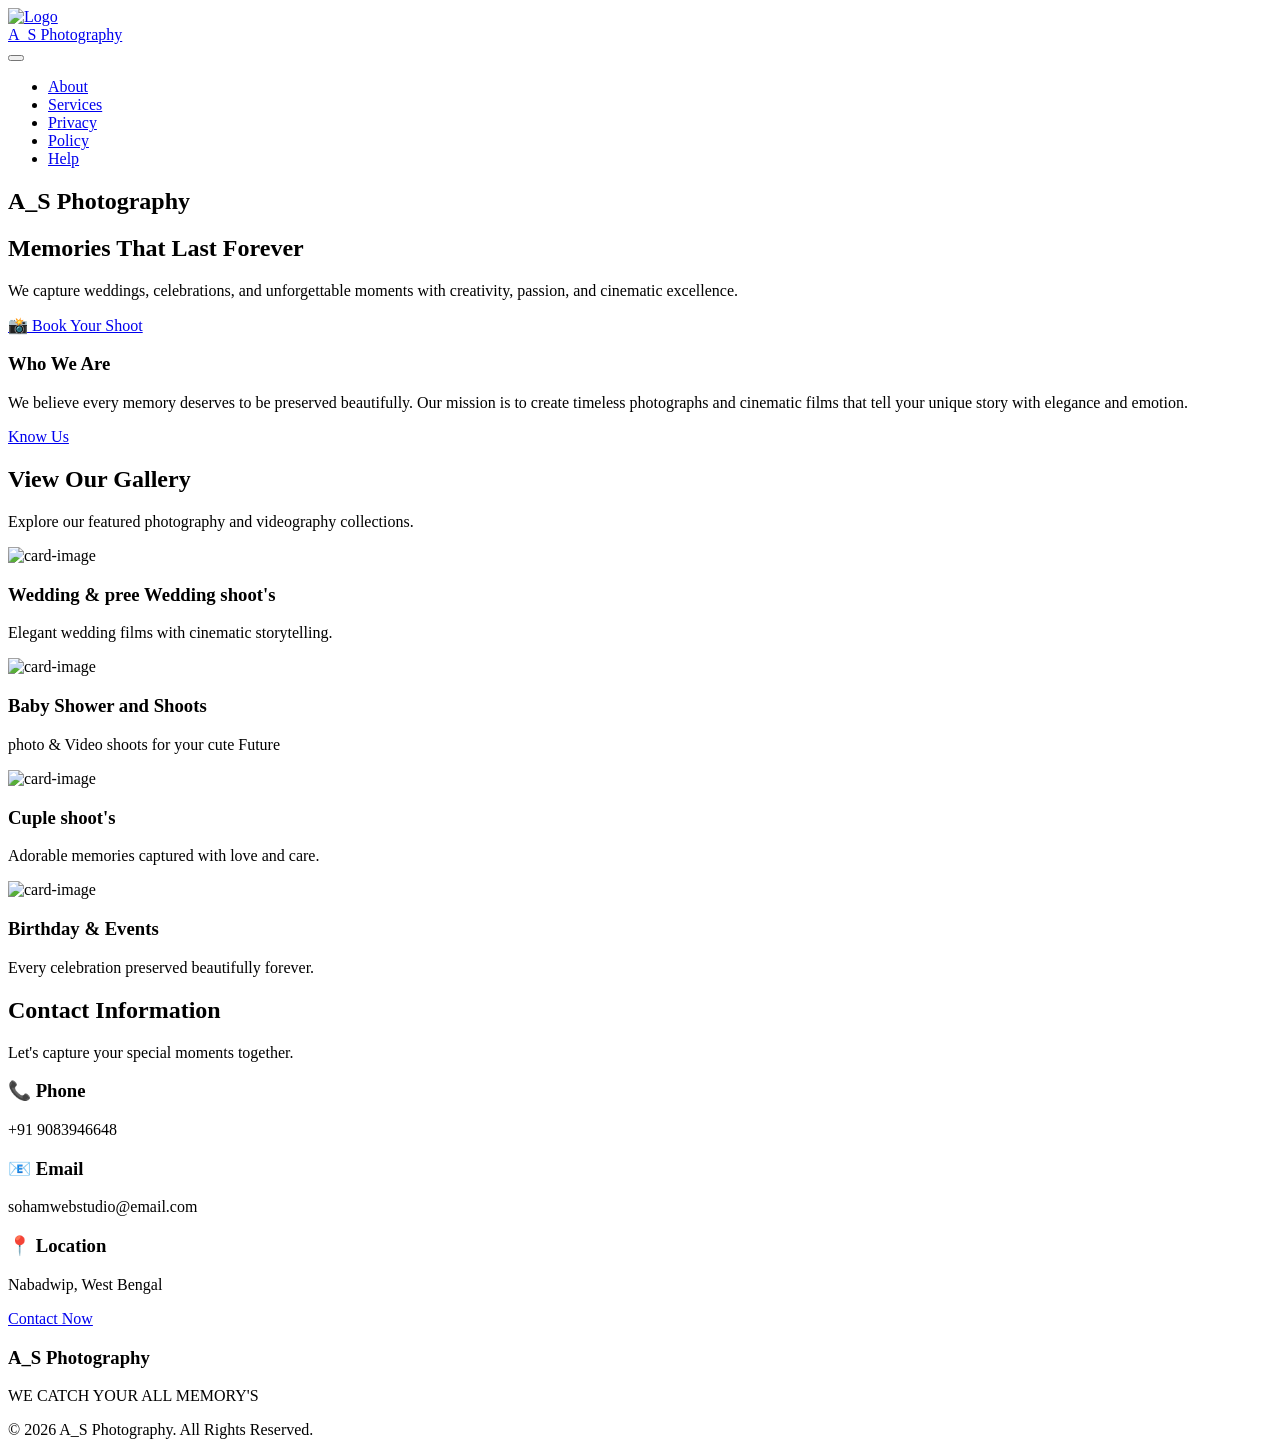
==== index.html @ 9ac611b1 "Add files via upload" ====
<!DOCTYPE html>
<html lang="en">

<head>

<meta charset="UTF-8">
<meta name="viewport" content="width=device-width, initial-scale=1.0">

<title>A_S Photography</title>

<meta name="description" content="Professional Wedding & Event Photography and videography">

<link rel="preconnect" href="https://fonts.googleapis.com">
<link rel="preconnect" href="https://fonts.gstatic.com" crossorigin>

<link href="https://fonts.googleapis.com/css2?family=Cinzel:wght@400;500;600;700&family=Poppins:wght@300;400;500;600;700&display=swap" rel="stylesheet">

<link rel="stylesheet" href="assets/css/variables.css">
<link rel="stylesheet" href="assets/css/style.css">

</head>

<body>

<header>

<nav class="navbar">

<a href="#" class="logo">

<img src="assets/images/logo.png" alt="Logo">

<div class="logo-text">

<span class="line1">A_S Photography</span>

</div>

</a>

<button class="menu-toggle">
    <span></span>
    <span></span>
    <span></span>
</button>

</nav>

<ul class="nav-links">

    <li><a href="assets/pages/about.html">About</a></li>
    <li><a href="assets/pages/services.html">Services</a></li>
    <li><a href="assets/pages/privacy.html">Privacy</a></li>
    <li><a href="assets/pages/policy.html">Policy</a></li>
    <li><a href="assets/pages/help.html">Help</a></li>

</ul>

</header>

<main>

<section class="hero">

    <div class="hero-content">

        <h1>A_S Photography</h1>

        <h2>Memories That Last Forever</h2>

        <p>
            We capture weddings, celebrations, and unforgettable moments
            with creativity, passion, and cinematic excellence.
        </p>

<a href="https://wa.me/919083946648?text=Hello%20A_S%20Photography!%20I%20want%20to%20book%20a%20shoot.%20Please%20share%20your%20packages%20and%20availability." target="_blank" class="btn">
    📸 Book Your Shoot
</a>

        <div class="hero-about">

            <h3>Who We Are</h3>

            <p>
                We believe every memory deserves to be preserved beautifully.
                Our mission is to create timeless photographs and cinematic
                films that tell your unique story with elegance and emotion.
            </p>

<a href="assets/pages/about.html" class="btn-outline">
    Know Us
</a>

        </div>

    </div>

</section>
<section class="gallery reveal">

    <div class="section-title">

        <h2>View Our Gallery</h2>

        <p>
            Explore our featured photography and videography collections.
        </p>

    </div>

    <div class="gallery-grid">

        <div class="gallery-card">
            <div class="card-image"></div>
            <img src="assets/images/gallery1.jpg" alt="card-image">
            <h3>Wedding & pree Wedding shoot's</h3>
            <p>Elegant wedding films with cinematic storytelling.</p>
        </div>

        <div class="gallery-card">
            <div class="card-image"></div>
                        <img src="assets/images/gallery2.jpg" alt="card-image">
            <h3>Baby Shower and Shoots</h3>
            <p>photo & Video shoots for your cute Future</p>
        </div>

        <div class="gallery-card">
            <div class="card-image"></div>
                        <img src="assets/images/gallery3.jpg" alt="card-image">
            <h3>Cuple shoot's</h3>
            <p>Adorable memories captured with love and care.</p>
        </div>

        <div class="gallery-card">
            <div class="card-image"></div>
                        <img src="assets/images/gallery4.jpg" alt="card-image">
            <h3>Birthday & Events</h3>
            <p>Every celebration preserved beautifully forever.</p>
        </div>
    </div>

</section>
<section class="contact reveal">

    <div class="section-title">
        <h2>Contact Information</h2>
        <p>Let's capture your special moments together.</p>
    </div>

    <div class="contact-card">

        <div class="contact-item">
            <h3>📞 Phone</h3>
            <p>+91 9083946648</p>
        </div>

        <div class="contact-item">
            <h3>📧 Email</h3>
            <p>sohamwebstudio@email.com</p>
        </div>

        <div class="contact-item">
            <h3>📍 Location</h3>
            <p>Nabadwip, West Bengal</p>
        </div>

        <a href="https://wa.me/919083946648?text=Hello%20A_S%20Photography!%20I%20would%20like%20to%20know%20more%20about%20your%20services." class="btn" target="_blank">
    Contact Now
        </a>

    </div>

</section>
<footer>
    <h3>A_S Photography</h3>

    <p>
       WE CATCH YOUR ALL MEMORY'S
    </p>

    <span>
        © 2026 A_S Photography. All Rights Reserved.
    </span>

</footer>
</main>

<script src="assets/js/main.js"></script>

</body>

</html>
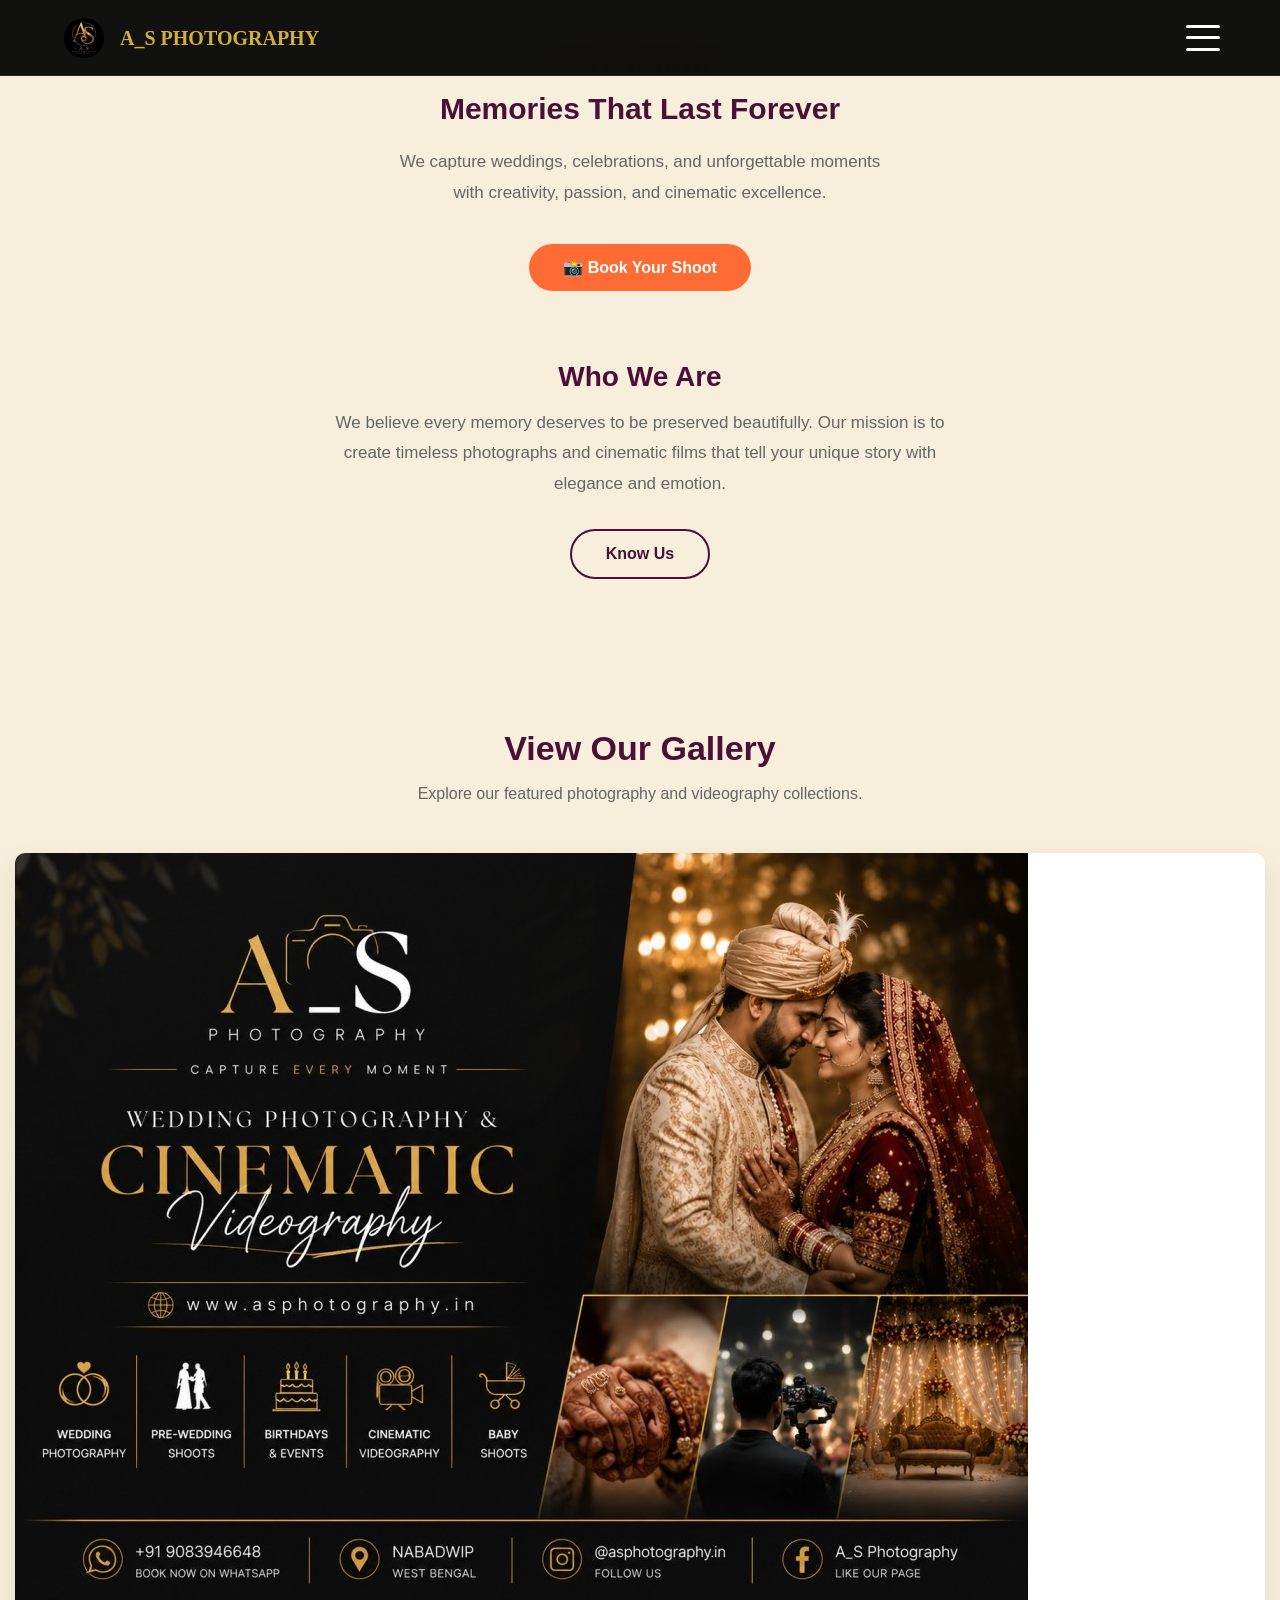
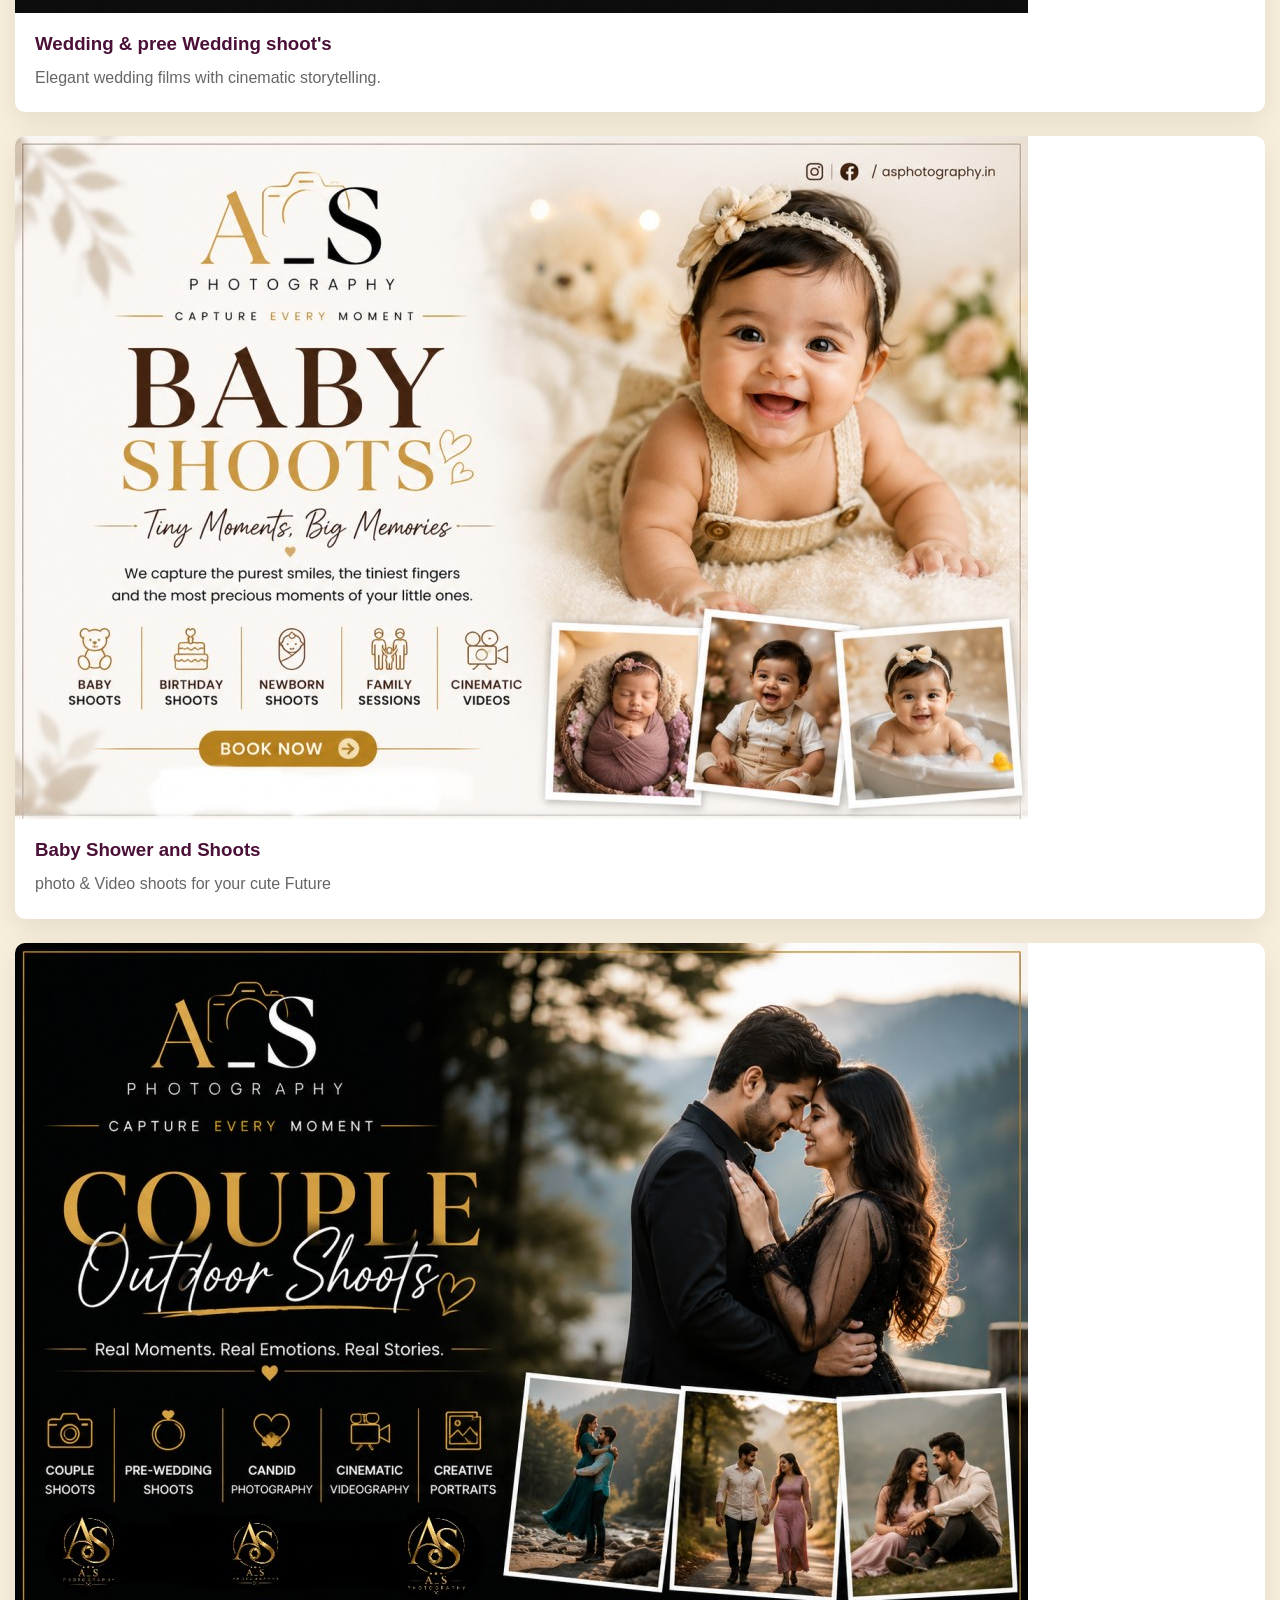
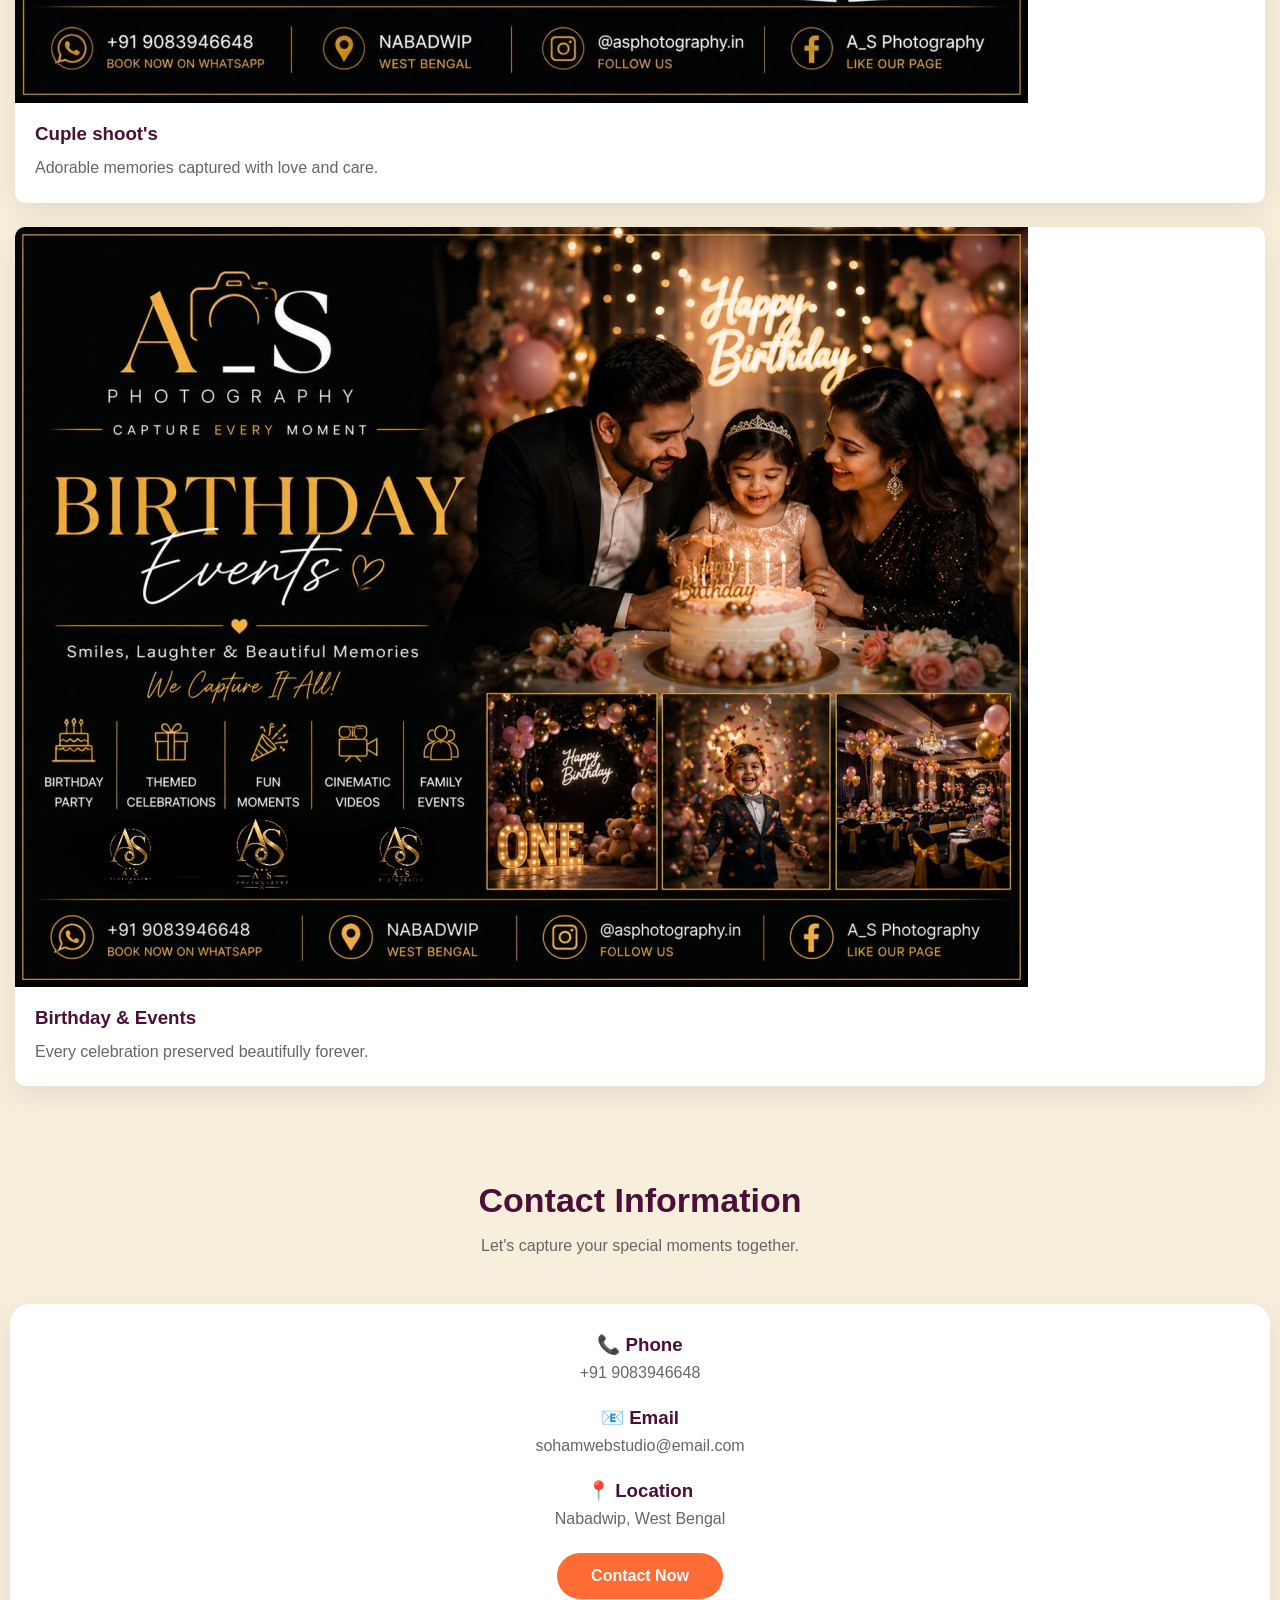
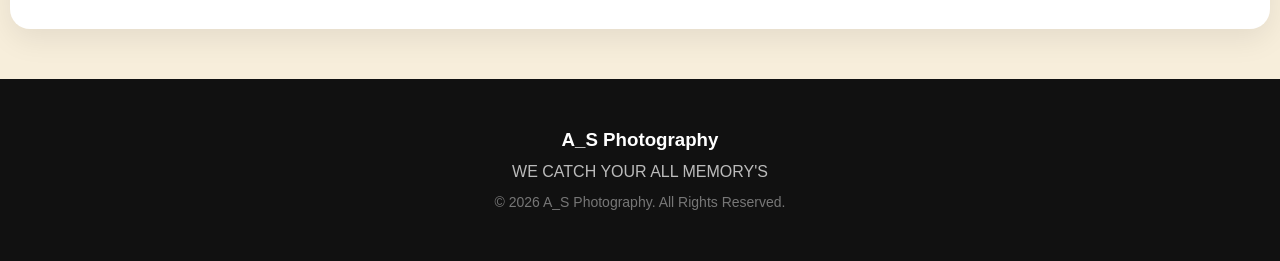
==== commit 956d25ca: "Update index.html" ====
--- a/index.html
+++ b/index.html
@@ -15,8 +15,8 @@
 
 <link href="https://fonts.googleapis.com/css2?family=Cinzel:wght@400;500;600;700&family=Poppins:wght@300;400;500;600;700&display=swap" rel="stylesheet">
 
-<link rel="stylesheet" href="assets/css/variables.css">
-<link rel="stylesheet" href="assets/css/style.css">
+<link rel="stylesheet" href="variables.css">
+<link rel="stylesheet" href="style.css">
 
 </head>
 
@@ -28,7 +28,7 @@
 
 <a href="#" class="logo">
 
-<img src="assets/images/logo.png" alt="Logo">
+<img src="logo.png" alt="Logo">
 
 <div class="logo-text">
 
@@ -48,11 +48,11 @@
 
 <ul class="nav-links">
 
-    <li><a href="assets/pages/about.html">About</a></li>
-    <li><a href="assets/pages/services.html">Services</a></li>
-    <li><a href="assets/pages/privacy.html">Privacy</a></li>
-    <li><a href="assets/pages/policy.html">Policy</a></li>
-    <li><a href="assets/pages/help.html">Help</a></li>
+    <li><a href="about.html">About</a></li>
+    <li><a href="services.html">Services</a></li>
+    <li><a href="privacy.html">Privacy</a></li>
+    <li><a href="policy.html">Policy</a></li>
+    <li><a href="help.html">Help</a></li>
 
 </ul>
 
@@ -87,7 +87,7 @@
                 films that tell your unique story with elegance and emotion.
             </p>
 
-<a href="assets/pages/about.html" class="btn-outline">
+<a href="about.html" class="btn-outline">
     Know Us
 </a>
 
@@ -112,28 +112,28 @@
 
         <div class="gallery-card">
             <div class="card-image"></div>
-            <img src="assets/images/gallery1.jpg" alt="card-image">
+            <img src="gallery1.jpg" alt="card-image">
             <h3>Wedding & pree Wedding shoot's</h3>
             <p>Elegant wedding films with cinematic storytelling.</p>
         </div>
 
         <div class="gallery-card">
             <div class="card-image"></div>
-                        <img src="assets/images/gallery2.jpg" alt="card-image">
+                        <img src="gallery2.jpg" alt="card-image">
             <h3>Baby Shower and Shoots</h3>
             <p>photo & Video shoots for your cute Future</p>
         </div>
 
         <div class="gallery-card">
             <div class="card-image"></div>
-                        <img src="assets/images/gallery3.jpg" alt="card-image">
+                        <img src="gallery3.jpg" alt="card-image">
             <h3>Cuple shoot's</h3>
             <p>Adorable memories captured with love and care.</p>
         </div>
 
         <div class="gallery-card">
             <div class="card-image"></div>
-                        <img src="assets/images/gallery4.jpg" alt="card-image">
+                        <img src="gallery4.jpg" alt="card-image">
             <h3>Birthday & Events</h3>
             <p>Every celebration preserved beautifully forever.</p>
         </div>
@@ -185,8 +185,8 @@
 </footer>
 </main>
 
-<script src="assets/js/main.js"></script>
+<script src="main.js"></script>
 
 </body>
 
-</html>+</html>
--- a/variables.css
+++ b/variables.css
@@ -0,0 +1,28 @@
+:root{
+
+    /* Colors */
+
+    --primary:#D4AF37;
+    --black:#050505;
+    --dark:#111111;
+    --white:#ffffff;
+    --text:#cfcfcf;
+
+    /* Fonts */
+
+    --heading-font:'Cinzel', serif;
+    --body-font:'Poppins', sans-serif;
+
+    /* Shadow */
+
+    --shadow:0 15px 40px rgba(0,0,0,.35);
+
+    /* Radius */
+
+    --radius:16px;
+
+    /* Transition */
+
+    --transition:.35s ease;
+
+--bg: #F7EEDB;}
--- a/style.css
+++ b/style.css
@@ -0,0 +1,508 @@
+/* =========================
+   RESET
+========================= */
+
+*{
+    margin:0;
+    padding:0;
+    box-sizing:border-box;
+}
+
+html{
+    scroll-behavior:smooth;
+}
+
+body{
+    font-family:var(--body-font);
+    background:#F7EEDB;
+    color:var(--white);
+}
+
+img{
+    display:block;
+    max-width:100%;
+}
+
+a{
+    text-decoration:none;
+}
+
+ul{
+    list-style:none;
+}
+
+/* =========================
+   HEADER
+========================= */
+
+header{
+    position:fixed;
+    top:0;
+    left:0;
+    width:100%;
+    background:rgba(5,5,5,.95);
+    backdrop-filter:blur(10px);
+    z-index:1000;
+    border-bottom:1px solid rgba(212,175,55,.15);
+}
+
+/* =========================
+   NAVBAR
+========================= */
+
+.navbar{
+    max-width:1200px;
+    margin:auto;
+    height:75px;
+
+    display:flex;
+    justify-content:space-between;
+    align-items:center;
+
+    padding:0 20px;
+}
+
+.logo{
+    display:flex;
+    align-items:center;
+    gap:12px;
+}
+
+.logo img{
+    width:48px;
+    height:48px;
+    border-radius:50%;
+    object-fit:cover;
+}
+
+.logo-text{
+    display:flex;
+    flex-direction:column;
+    justify-content:center;
+}
+
+.line1{
+    font-family:var(--heading-font);
+    font-size:20px;
+    font-weight:700;
+    color:var(--primary);
+    text-transform:uppercase;
+    line-height:1;
+}
+
+.line2{
+    font-family:var(--body-font);
+    font-size:14px;      /* আগের থেকে বড় */
+    font-weight:700;     /* Bold */
+    color:var(--primary);
+    letter-spacing:5px;
+    text-transform:uppercase;
+
+    text-align:center;   /* BABA VOLANATH-এর মাঝখানে */
+    margin-top:4px;
+}
+
+.menu-toggle{
+    font-size:32px;
+    color:white;
+    background:none;
+    border:none;
+    cursor:pointer;
+}
+/* =========================
+   MOBILE MENU
+========================= */
+
+.nav-links{
+    position:fixed;
+    top:75px;
+    right:-100%;
+    width:240px;              /* আগে 280px ছিল */
+    height:auto;              /* পুরো screen না */
+    max-height:calc(100vh - 90px);
+
+    background:#111;
+    border-radius:0 0 0 18px;
+    border-left:1px solid rgba(212,175,55,.2);
+    border-bottom:1px solid rgba(212,175,55,.2);
+
+    padding:18px 20px;
+
+    display:flex;
+    flex-direction:column;
+    gap:8px;
+
+    transition:.35s ease;
+    overflow-y:auto;
+}
+
+.nav-links.active{
+    right:0;
+}
+
+.nav-links a{
+    display:block;
+    padding:12px 10px;
+    font-size:17px;
+    font-weight:600;
+    border-radius:10px;
+    transition:.3s;
+}
+
+.nav-links a:hover{
+    background:rgba(212,175,55,.12);
+    color:var(--primary);
+    padding-left:18px;
+}
+.menu-toggle{
+    width:34px;
+    height:26px;
+    background:none;
+    border:none;
+
+    display:flex;
+    flex-direction:column;
+    justify-content:space-between;
+
+    cursor:pointer;
+}
+
+.menu-toggle span{
+    width:100%;
+    height:3px;
+    background:#fff;
+    border-radius:10px;
+}
+.nav-links li{
+    width:100%;
+}
+
+.nav-links a{
+    display:flex;
+    align-items:center;
+    width:100%;
+    padding:14px 16px;
+    border-radius:12px;
+    transition:all .3s ease;
+}
+
+.nav-links a:hover{
+    background:rgba(212,175,55,.12);
+    color:var(--primary);
+    transform:translateX(6px);
+}
+a{
+    color:inherit;
+    text-decoration:none;
+}
+/* Remove blue tap highlight */
+
+*{
+    -webkit-tap-highlight-color: transparent;
+}
+
+button,
+a,
+img{
+    -webkit-tap-highlight-color: transparent;
+    outline:none;
+}
+button,
+a{
+    transition:transform .18s ease, opacity .18s ease;
+}
+
+button:active,
+a:active{
+    transform:scale(.96);
+    opacity:.8;
+}
+/* HERO */
+
+.hero{
+    display:flex;
+    flex-direction:column;
+    align-items:center;
+    justify-content:center;
+    gap:40px;
+
+    padding:80px 20px 60px;
+    margin-top:40px;
+}
+
+.hero-content{
+    text-align:center;
+}
+
+.hero-tag{
+    display:inline-block;
+    font-size:13px;
+    font-weight:600;
+    letter-spacing:2px;
+    color:#8b5e3c;
+    margin-bottom:15px;
+}
+
+.hero h1{
+    font-size:42px;
+    line-height:1.2;
+    color:#4b1038;
+    margin-bottom:18px;
+}
+
+.hero p{
+    font-size:16px;
+    line-height:1.7;
+    color:#666;
+    max-width:500px;
+    margin:0 auto 30px;
+}
+
+.hero-buttons{
+    display:flex;
+    justify-content:center;
+    gap:15px;
+    flex-wrap:wrap;
+}
+
+.hero-image img{
+    width:100%;
+    max-width:420px;
+    border-radius:20px;
+    display:block;
+}
+/* HERO */
+
+.hero{
+    padding:19px 20px 80px;
+    display:flex;
+    justify-content:center;
+}
+
+.hero-content{
+    max-width:700px;
+    text-align:center;
+}
+
+.hero h1{
+    font-size:12px;
+    letter-spacing:3px;
+    color:#8b5e3c;
+    margin-bottom:18px;
+    font-weight:700;
+}
+
+.hero h2{
+    font-size:30px;
+    line-height:1.2;
+    color:#4b1038;
+    margin-bottom:20px;
+}
+
+.hero p{
+    font-size:17px;
+    line-height:1.8;
+    color:#666;
+    margin-bottom:35px;
+}
+
+.btn,
+.btn-outline{
+    display:inline-block;
+    padding:14px 34px;
+    border-radius:50px;
+    text-decoration:none;
+    font-weight:600;
+    transition:.3s;
+}
+
+.btn{
+    background:#ff6b35;
+    color:#fff;
+}
+
+.btn:hover{
+    transform:translateY(-3px);
+}
+
+.hero-about{
+    margin-top:70px;
+}
+
+.hero-about h3{
+    font-size:28px;
+    color:#4b1038;
+    margin-bottom:15px;
+}
+
+.hero-about p{
+    max-width:620px;
+    margin:0 auto 30px;
+}
+
+.btn-outline{
+    border:2px solid #4b1038;
+    color:#4b1038;
+}
+
+.btn-outline:hover{
+    background:#4b1038;
+    color:#fff;
+}
+
+.btn:active,
+.btn-outline:active{
+    transform:scale(.95);
+}
+/* GALLERY */
+
+.gallery{
+    padding:70px 15px;
+}
+
+.section-title{
+    text-align:center;
+    margin-bottom:45px;
+}
+
+.section-title h2{
+    font-size:34px;
+    color:#4b1038;
+    margin-bottom:12px;
+}
+
+.section-title p{
+    color:#666;
+    max-width:520px;
+    margin:auto;
+    line-height:1.7;
+}
+
+.gallery-grid{
+    display:grid;
+    gap:24px;
+}
+
+.gallery-card{
+    background:#fff;
+    border-radius:10px;
+    overflow:hidden;
+    box-shadow:0 10px 30px rgba(0,0,0,.08);
+    transition:.35s;
+}
+
+.gallery-card:hover{
+    transform:translateY(-8px);
+}
+
+.card-image{
+    height:.1px;
+    background:linear-gradient(135deg,#d8c2b5,#f5ede8);
+}
+
+.gallery-card h3{
+    padding:20px 20px 10px;
+    color:#4b1038;
+}
+
+.gallery-card p{
+    padding:0 20px 22px;
+    color:#666;
+    line-height:1.6;
+}
+/* CONTACT */
+
+.contact{
+    padding:25px 10px 50px;
+}
+
+.contact-card{
+    background:#fff;
+    border-radius:20px;
+    padding:30px;
+    box-shadow:0 10px 30px rgba(0,0,0,.08);
+    text-align:center;
+}
+
+.contact-item{
+    margin-bottom:25px;
+}
+
+.contact-item h3{
+    color:#4b1038;
+    margin-bottom:8px;
+}
+
+.contact-item p{
+    color:#666;
+}
+footer{
+    background:#111;
+    color:#fff;
+    text-align:center;
+    padding:50px 20px;
+}
+
+footer h3{
+    margin-bottom:12px;
+}
+
+footer p{
+    color:#bbb;
+    margin-bottom:12px;
+}
+
+footer span{
+    color:#777;
+    font-size:14px;
+}
+/* Scroll Animation */
+
+.reveal{
+    opacity:0;
+    transform:translateY(60px);
+    transition:all .8s ease;
+}
+
+.reveal.active{
+    opacity:1;
+    transform:translateY(0);
+}
+
+/* Buttons */
+
+.btn,
+.btn-outline{
+    transition:.4s ease;
+}
+
+.btn:hover,
+.btn-outline:hover{
+    transform:translateY(-4px) scale(1.03);
+}
+
+.btn:active,
+.btn-outline:active{
+    transform:scale(.96);
+}
+
+/* Cards */
+
+.gallery-card{
+    transition:.35s ease;
+}
+
+.gallery-card:hover{
+    transform:translateY(-10px);
+    box-shadow:0 18px 40px rgba(0,0,0,.12);
+}
+.reveal{
+    opacity:0;
+    transform:translateY(50px);
+    transition:0.8s;
+}
+
+.reveal.active{
+    opacity:1;
+    transform:translateY(0);
+}
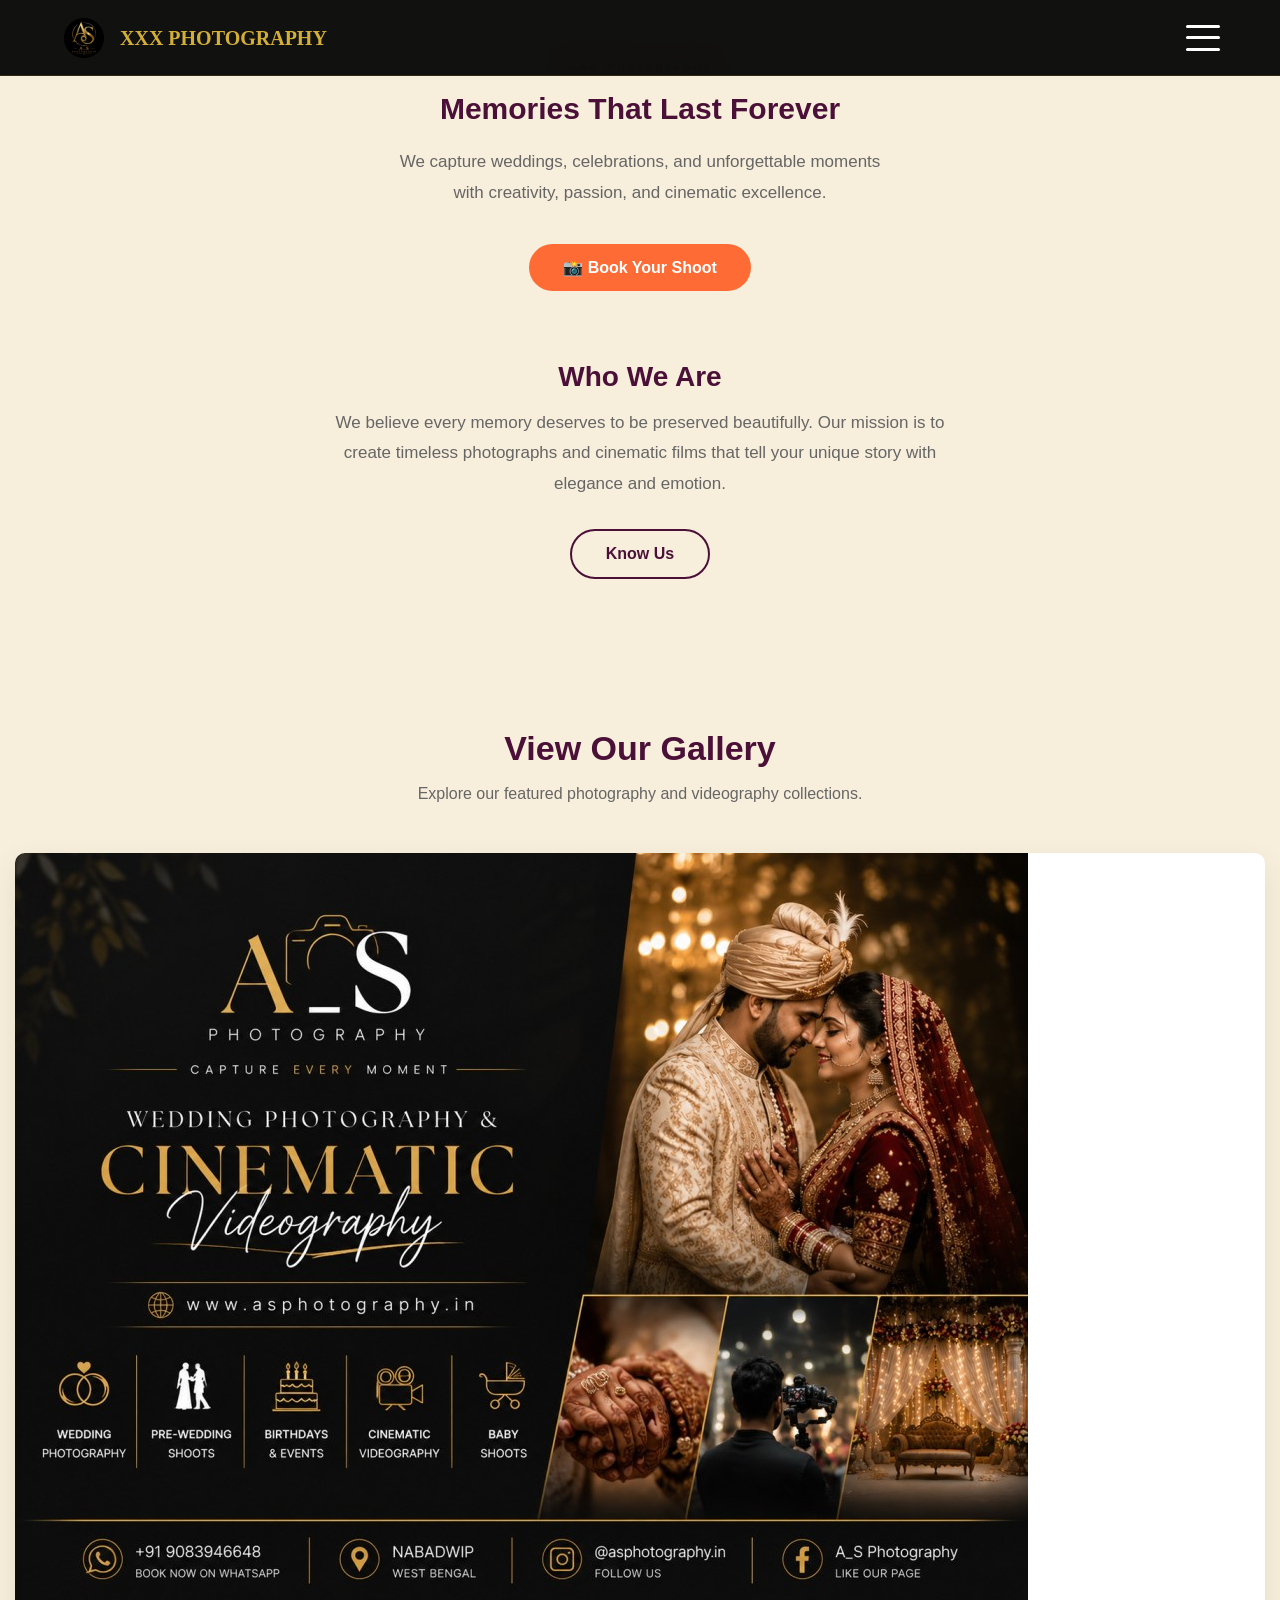
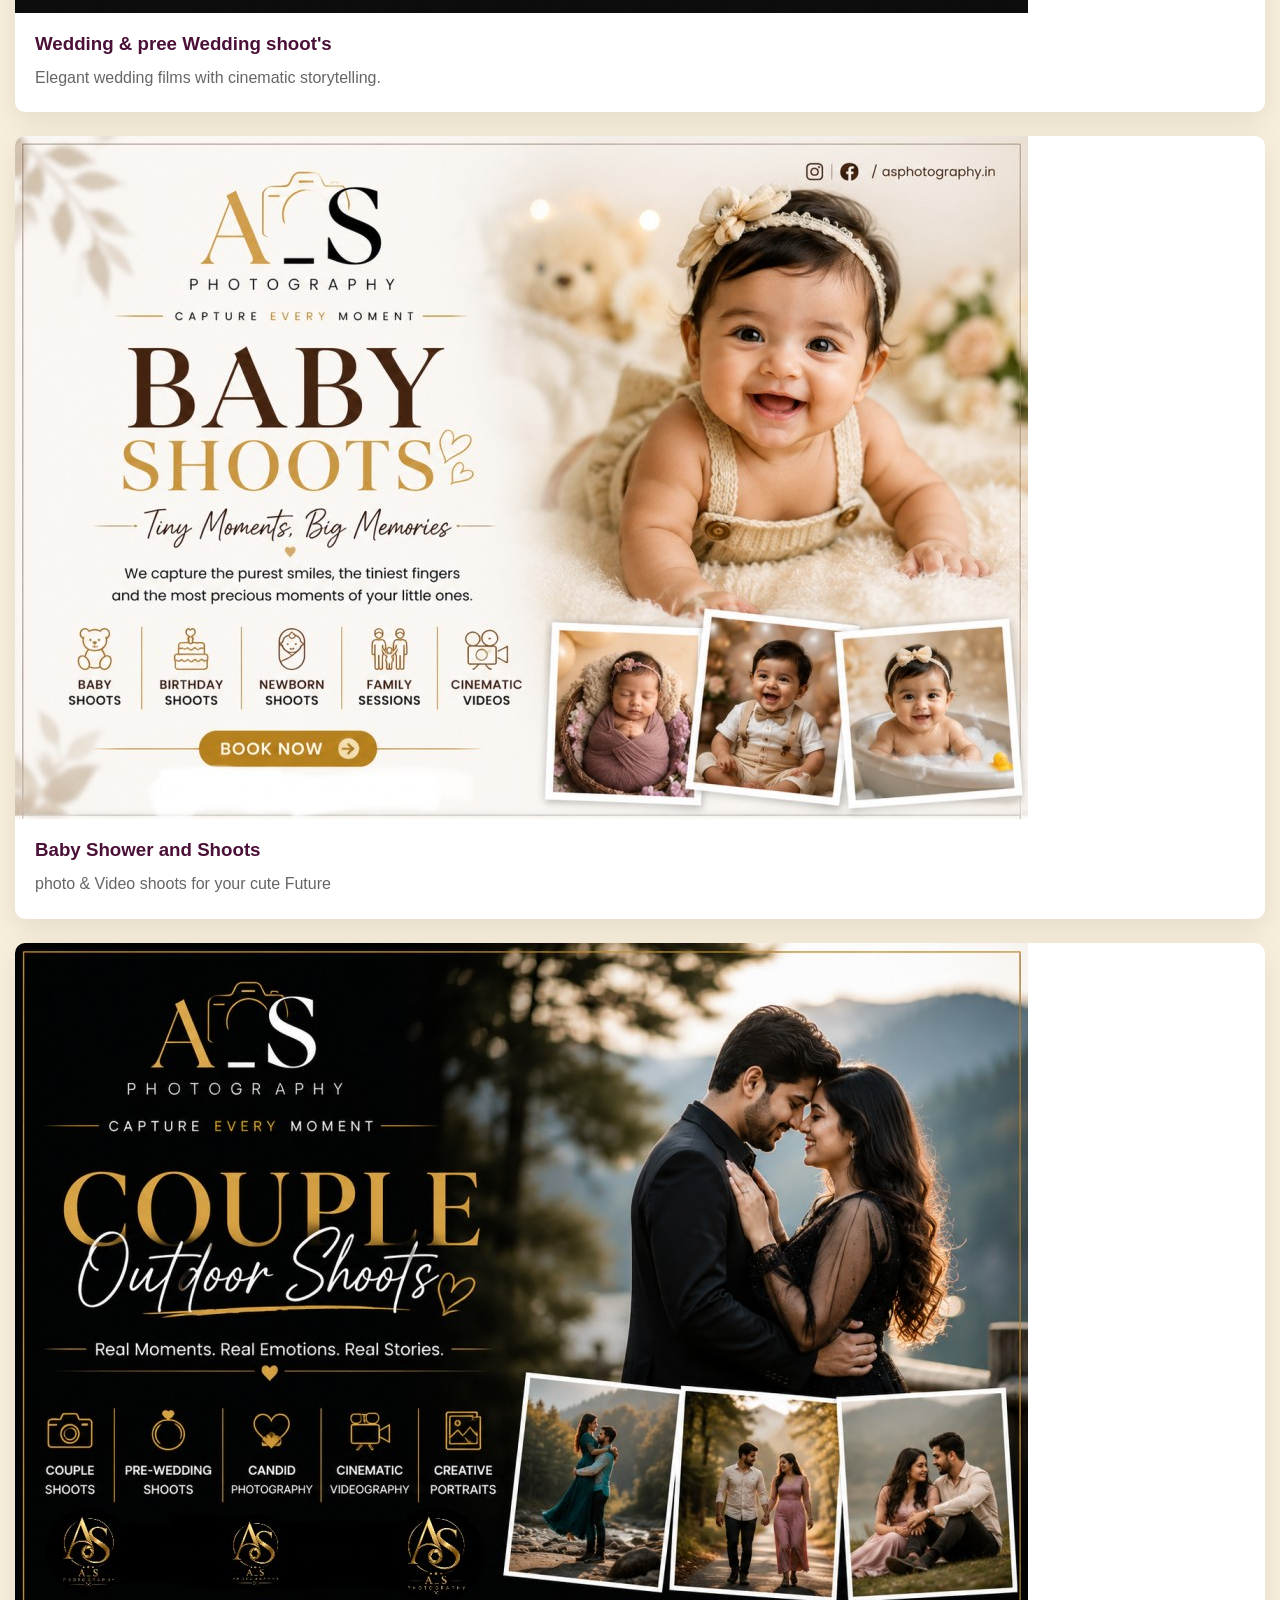
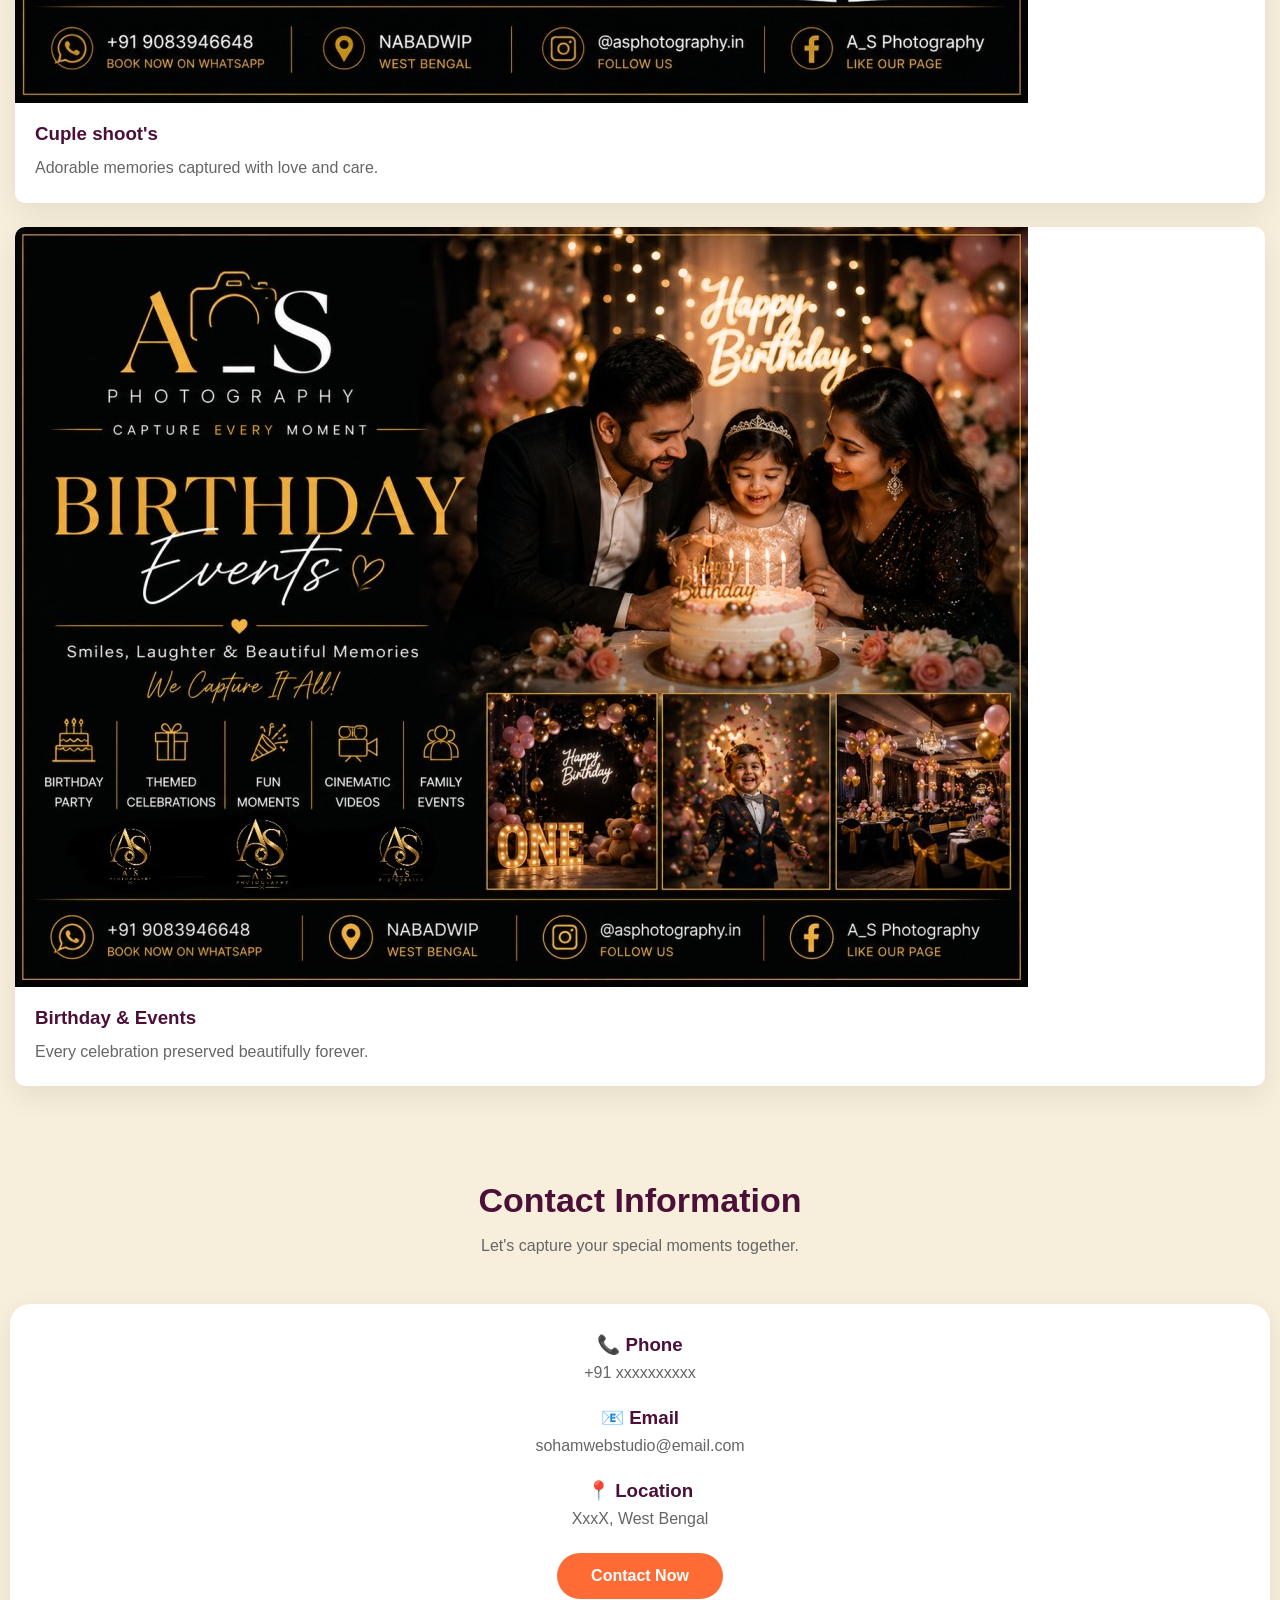
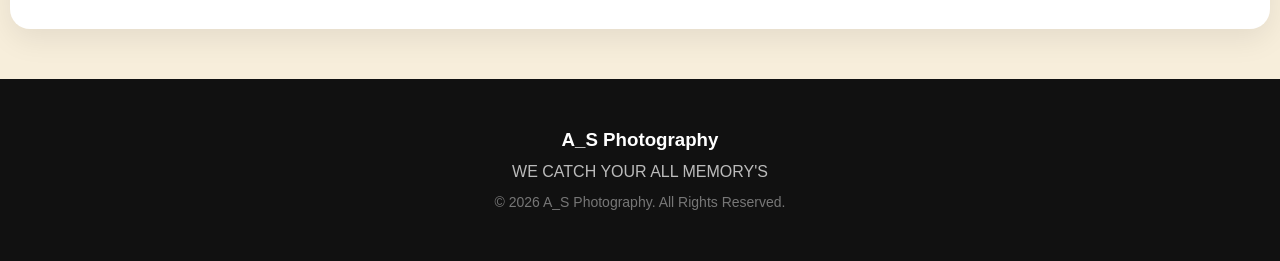
==== commit bd0b13f8: "Update index.html" ====
--- a/index.html
+++ b/index.html
@@ -6,7 +6,7 @@
 <meta charset="UTF-8">
 <meta name="viewport" content="width=device-width, initial-scale=1.0">
 
-<title>A_S Photography</title>
+<title>XXX Photography</title>
 
 <meta name="description" content="Professional Wedding & Event Photography and videography">
 
@@ -32,7 +32,7 @@
 
 <div class="logo-text">
 
-<span class="line1">A_S Photography</span>
+<span class="line1">XXX Photography</span>
 
 </div>
 
@@ -49,10 +49,10 @@
 <ul class="nav-links">
 
     <li><a href="about.html">About</a></li>
-    <li><a href="services.html">Services</a></li>
+    <li><a href="Services.html">services</a></li>
     <li><a href="privacy.html">Privacy</a></li>
     <li><a href="policy.html">Policy</a></li>
-    <li><a href="help.html">Help</a></li>
+    <li><a href="Help.html">Help</a></li>
 
 </ul>
 
@@ -64,7 +64,7 @@
 
     <div class="hero-content">
 
-        <h1>A_S Photography</h1>
+        <h1>XXX Photography</h1>
 
         <h2>Memories That Last Forever</h2>
 
@@ -151,7 +151,7 @@
 
         <div class="contact-item">
             <h3>📞 Phone</h3>
-            <p>+91 9083946648</p>
+            <p>+91 xxxxxxxxxx</p>
         </div>
 
         <div class="contact-item">
@@ -161,7 +161,7 @@
 
         <div class="contact-item">
             <h3>📍 Location</h3>
-            <p>Nabadwip, West Bengal</p>
+            <p>XxxX, West Bengal</p>
         </div>
 
         <a href="https://wa.me/919083946648?text=Hello%20A_S%20Photography!%20I%20would%20like%20to%20know%20more%20about%20your%20services." class="btn" target="_blank">
--- a/style.css
+++ b/style.css
@@ -506,3 +506,22 @@
     opacity:1;
     transform:translateY(0);
 }
+*{
+    -webkit-tap-highlight-color: transparent;
+}
+
+a,
+button,
+.card{
+    -webkit-tap-highlight-color: transparent;
+    outline: none;
+}
+
+a:focus,
+button:focus{
+    outline: none;
+}
+a{
+    text-decoration:none;
+    color:inherit;
+}
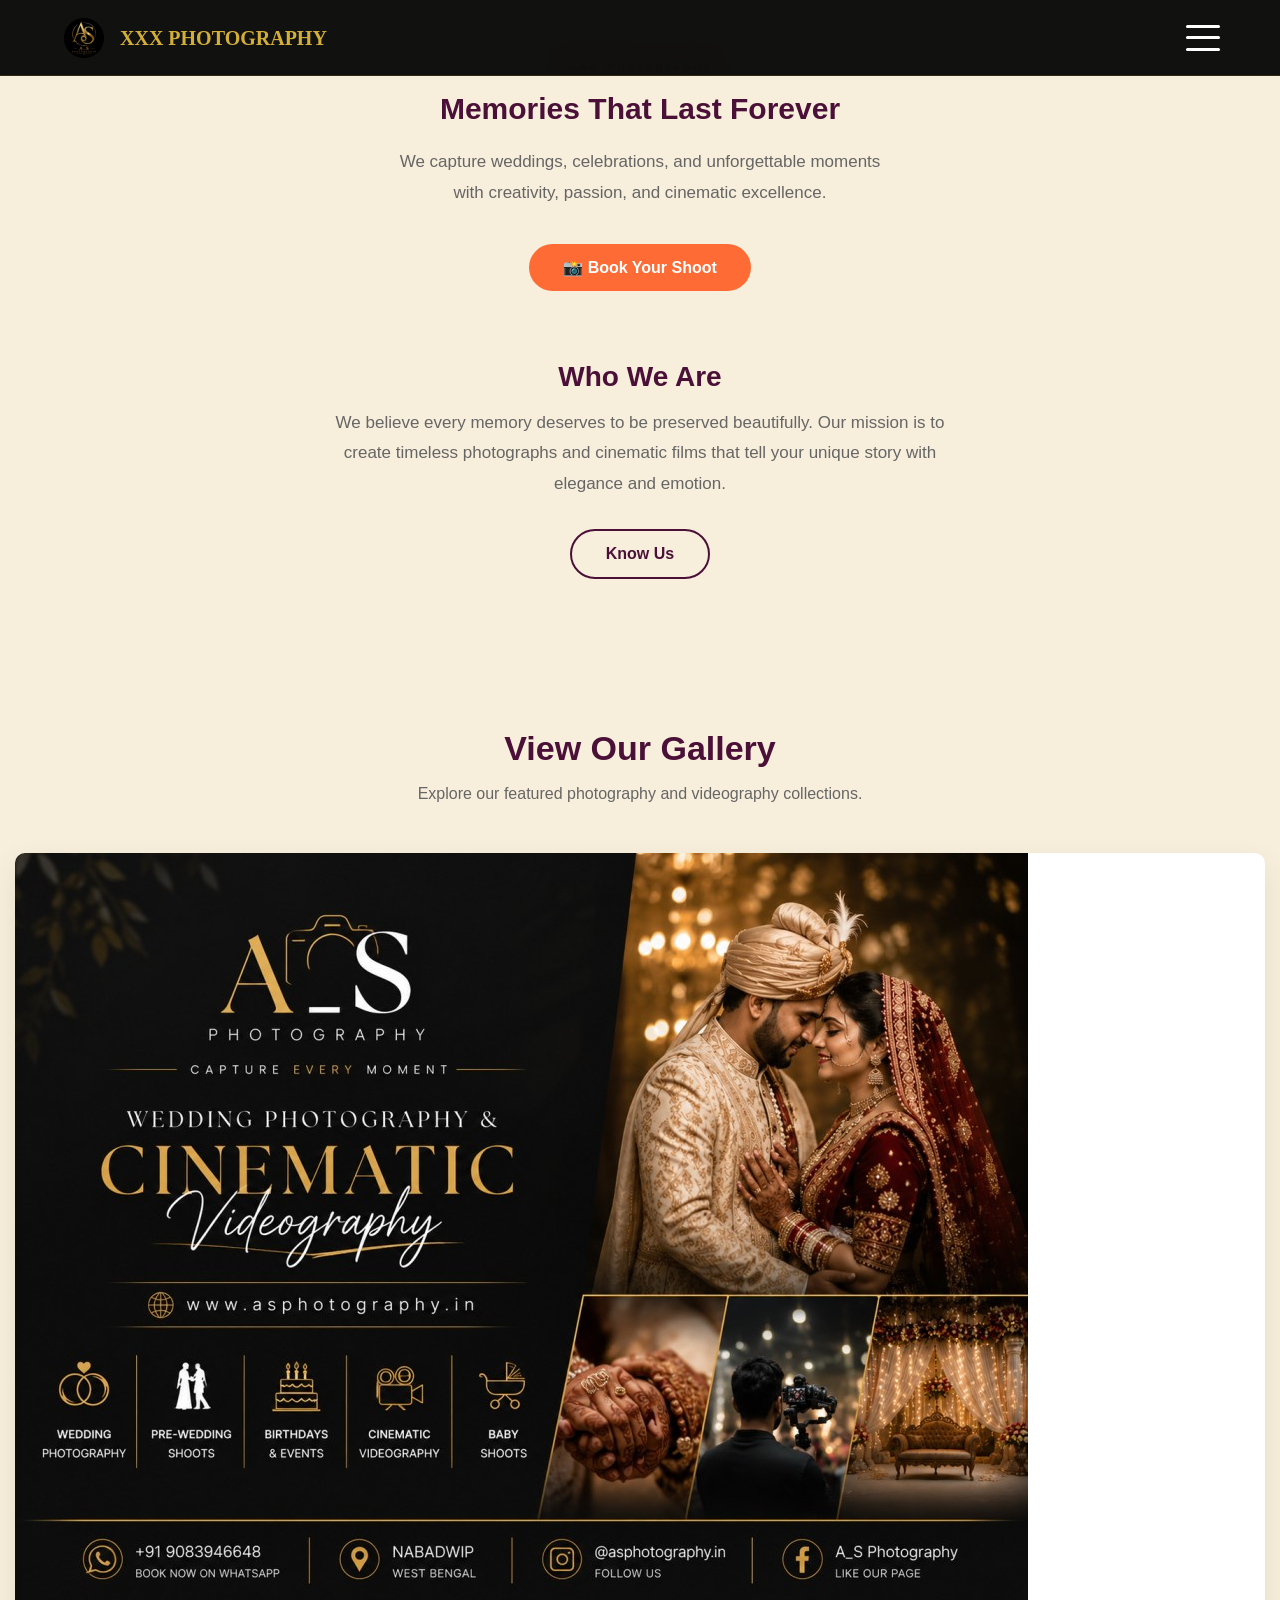
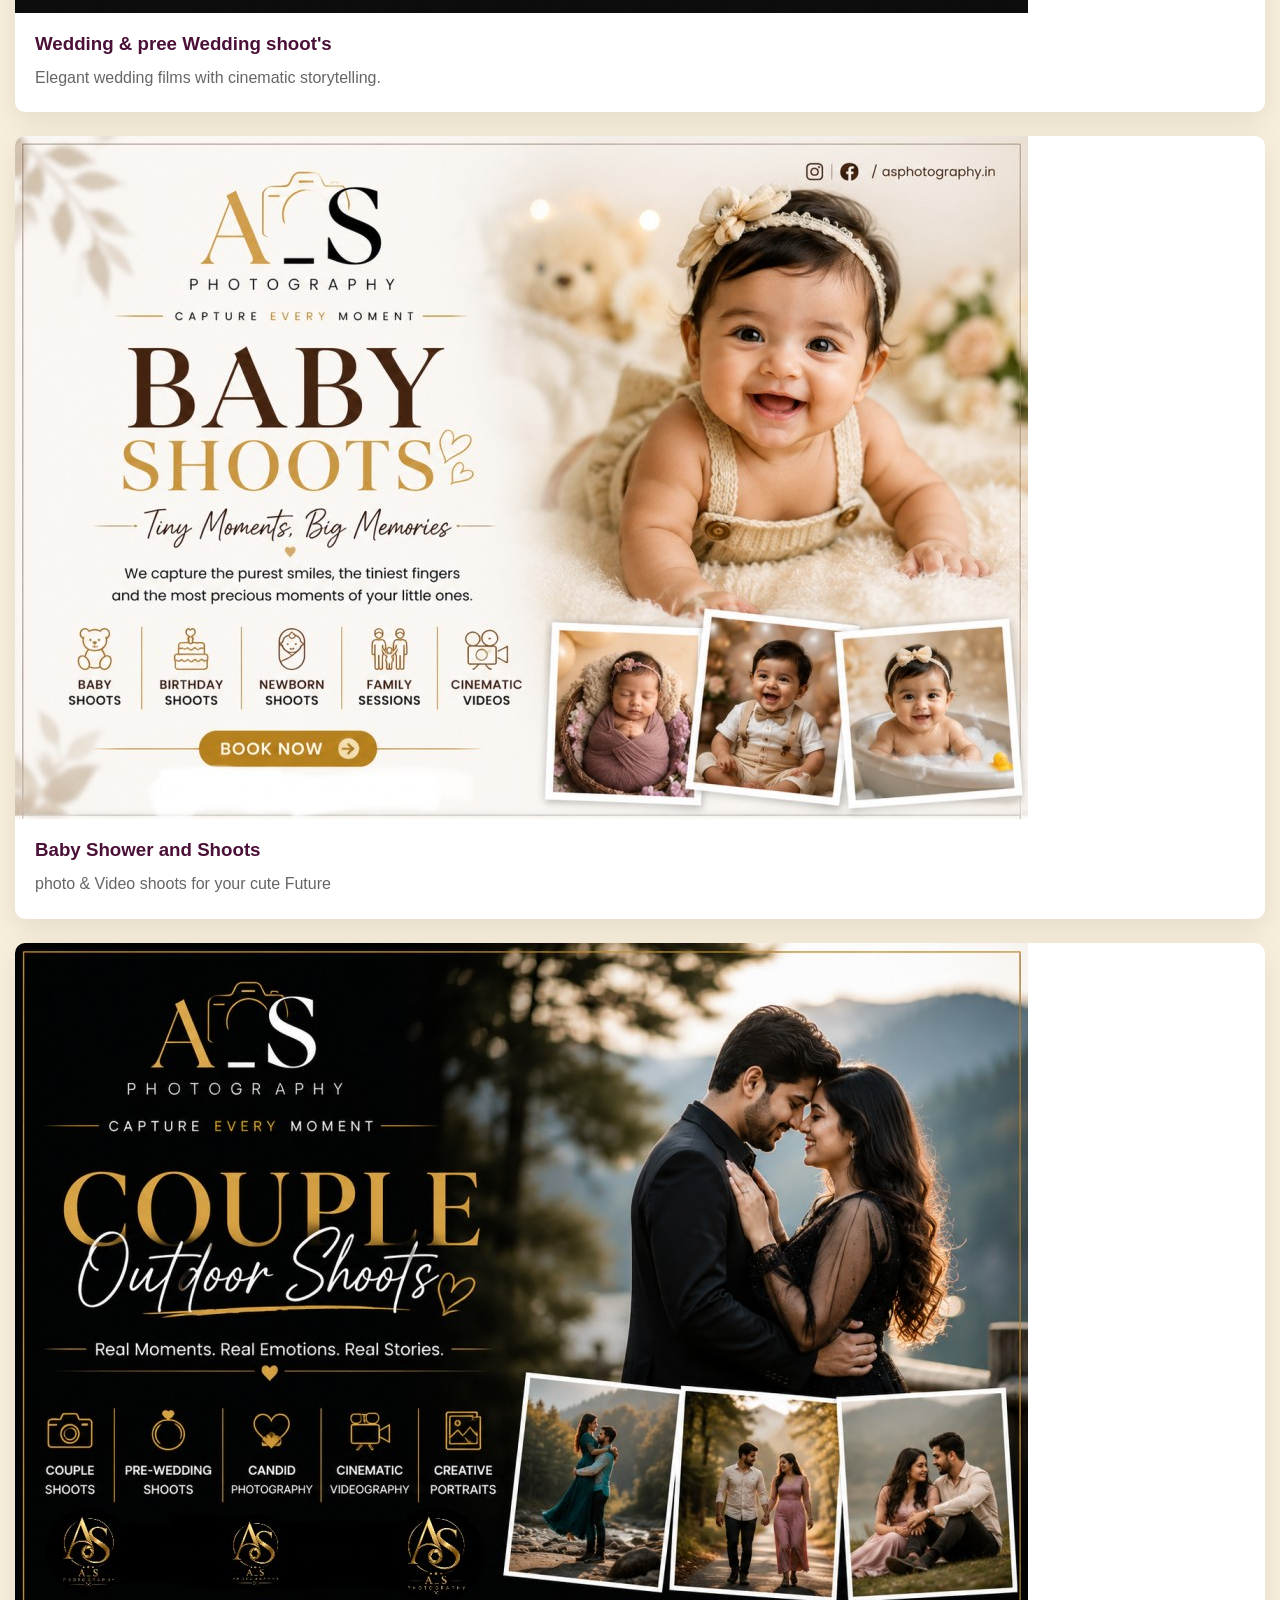
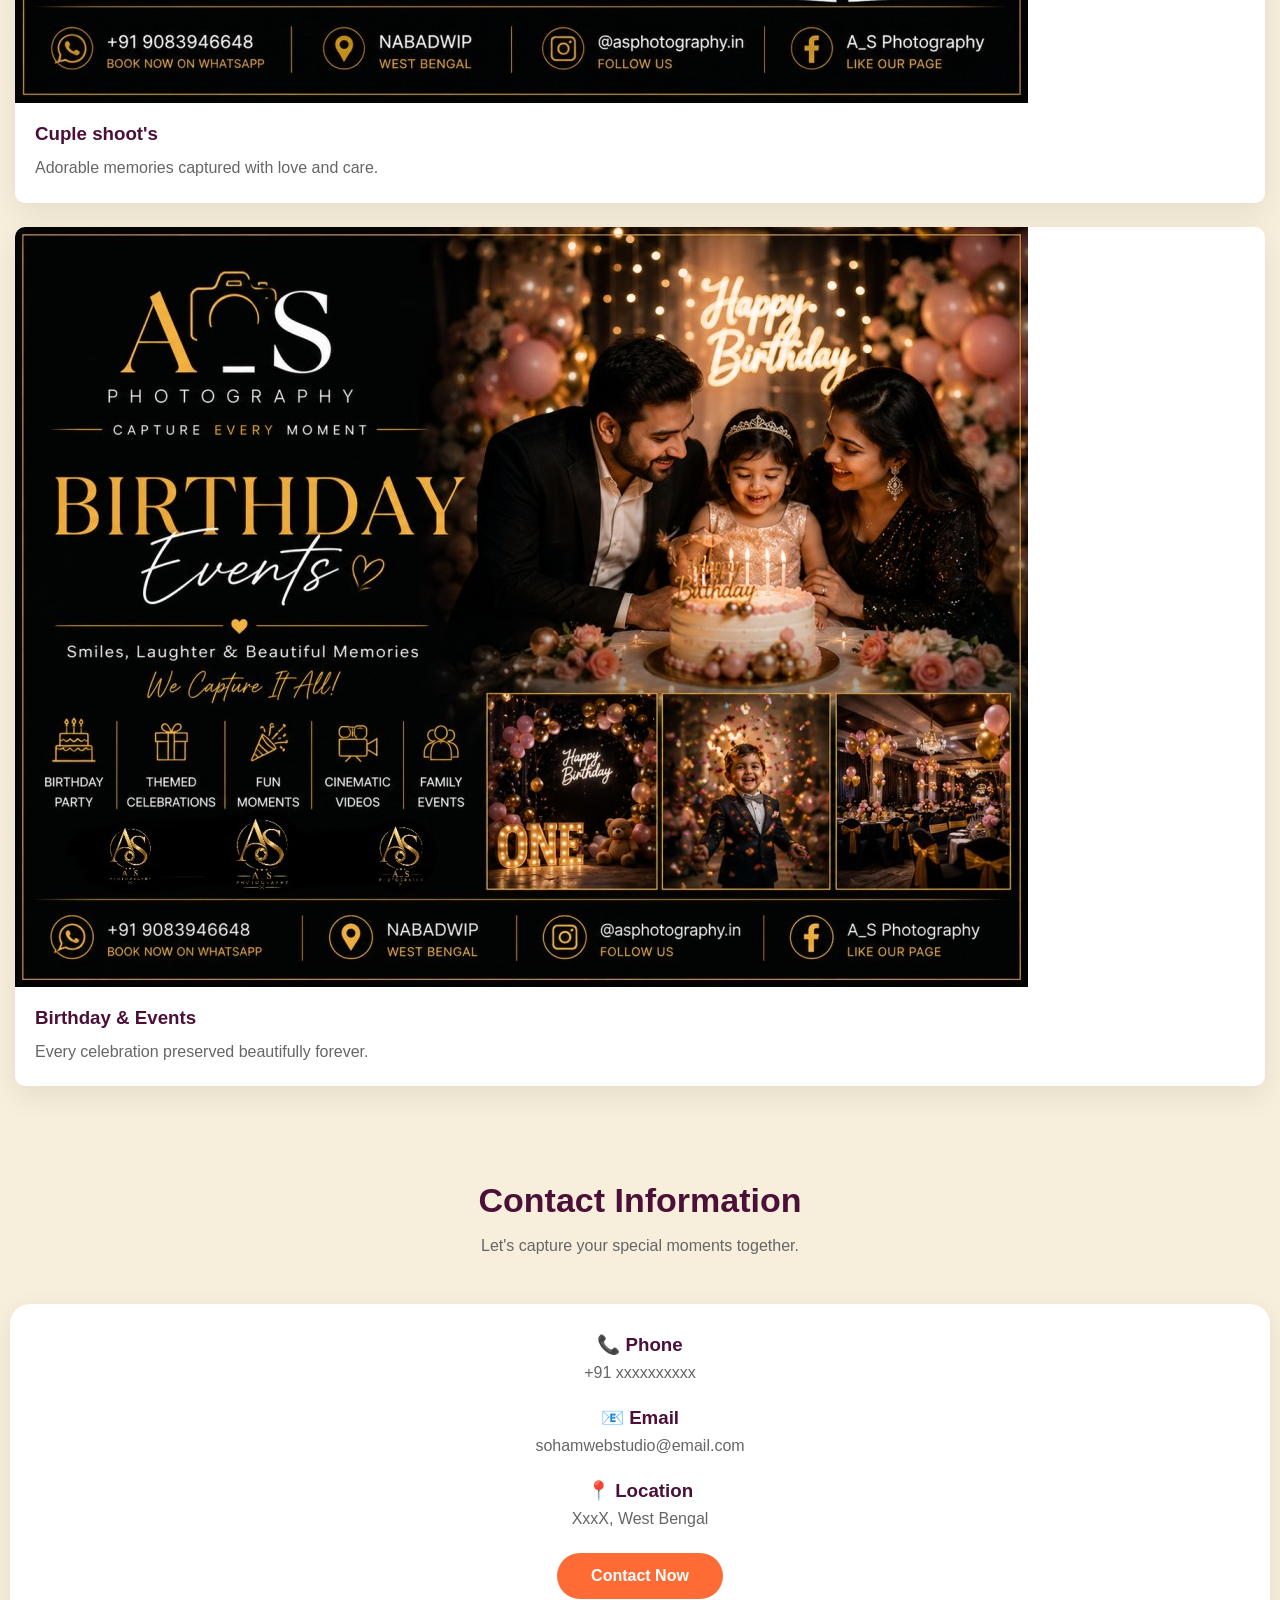
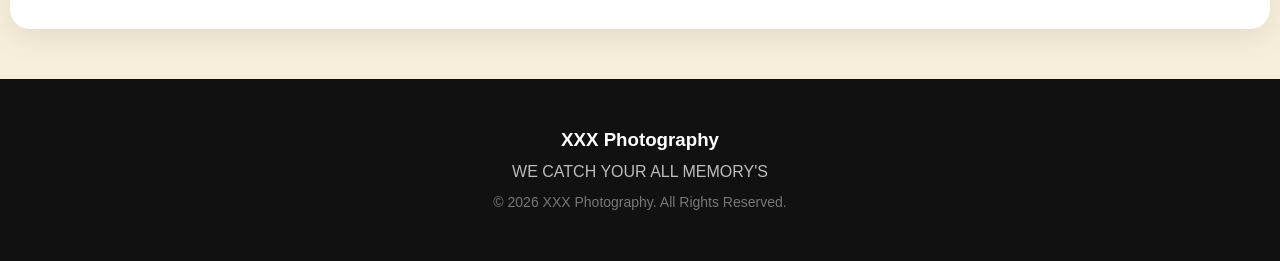
==== commit bf50a6f9: "Update index.html" ====
--- a/index.html
+++ b/index.html
@@ -172,14 +172,14 @@
 
 </section>
 <footer>
-    <h3>A_S Photography</h3>
+    <h3>XXX Photography</h3>
 
     <p>
        WE CATCH YOUR ALL MEMORY'S
     </p>
 
     <span>
-        © 2026 A_S Photography. All Rights Reserved.
+        © 2026 XXX Photography. All Rights Reserved.
     </span>
 
 </footer>
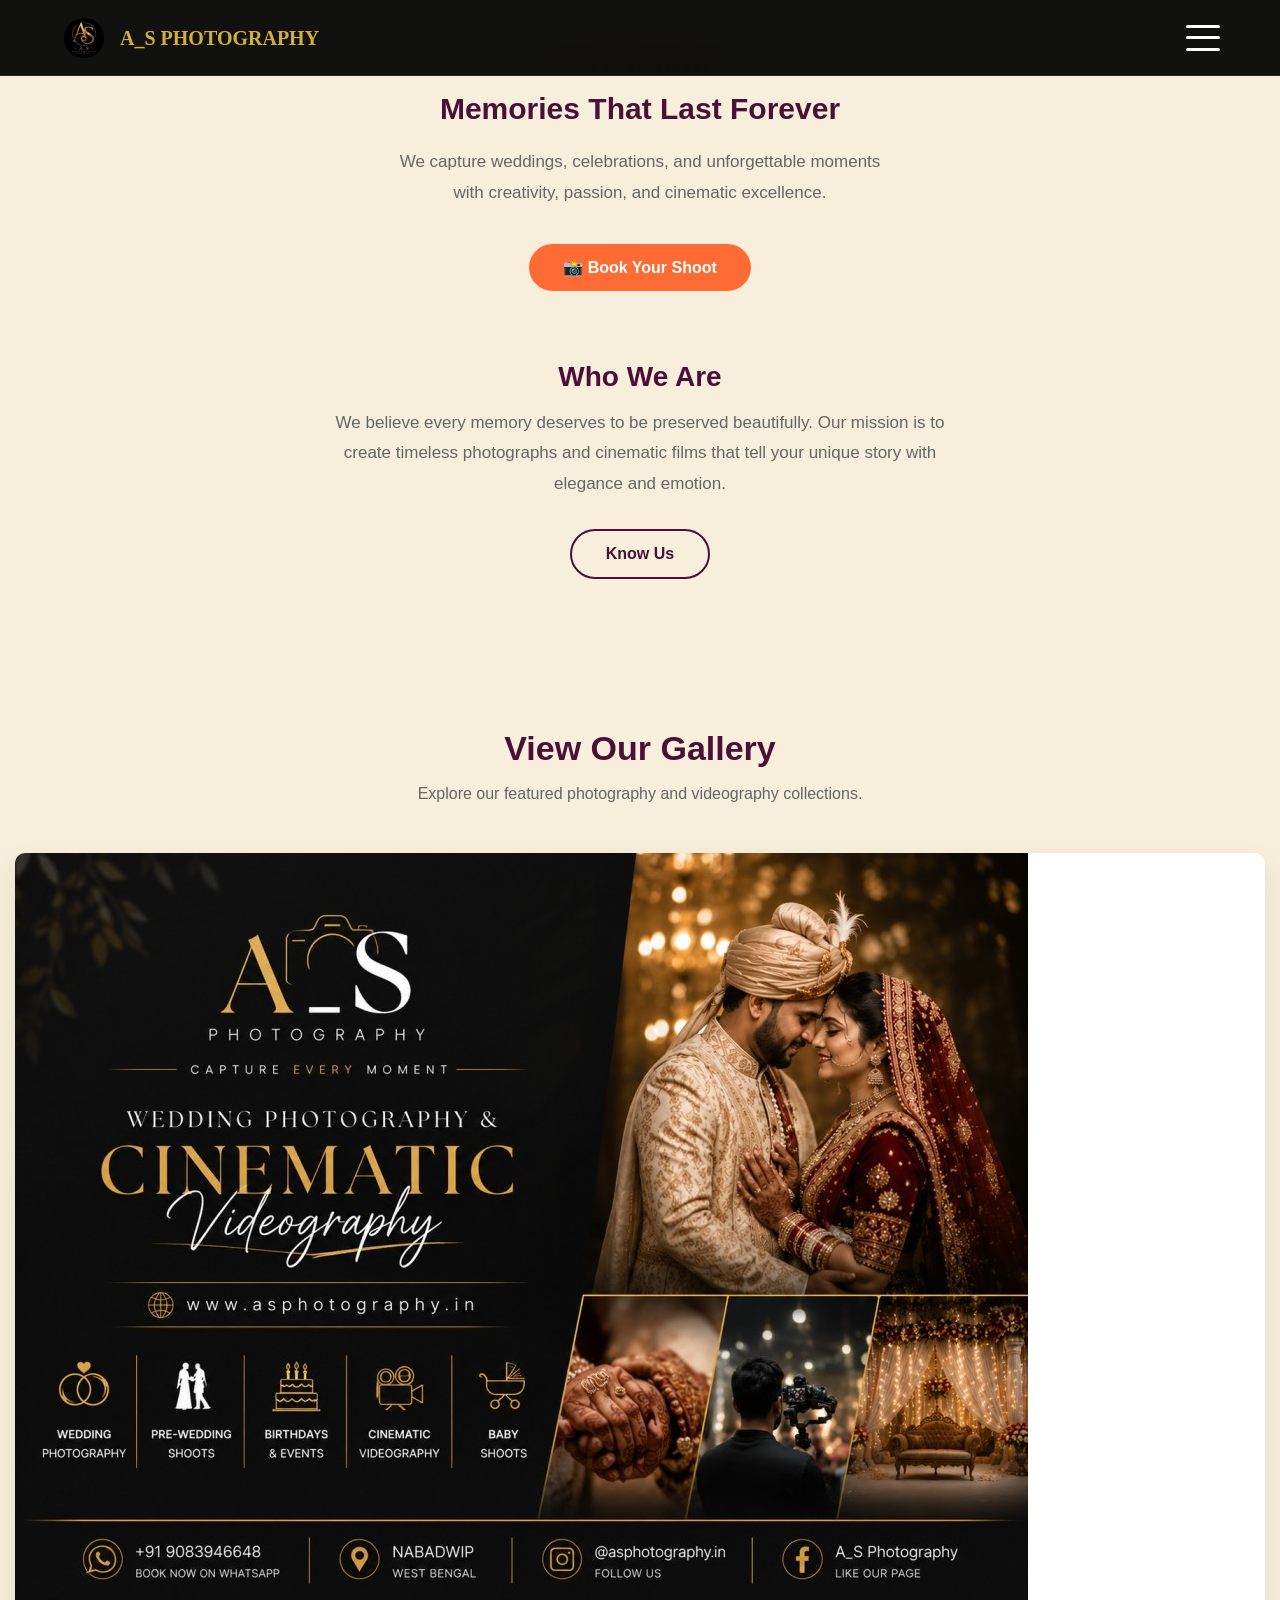
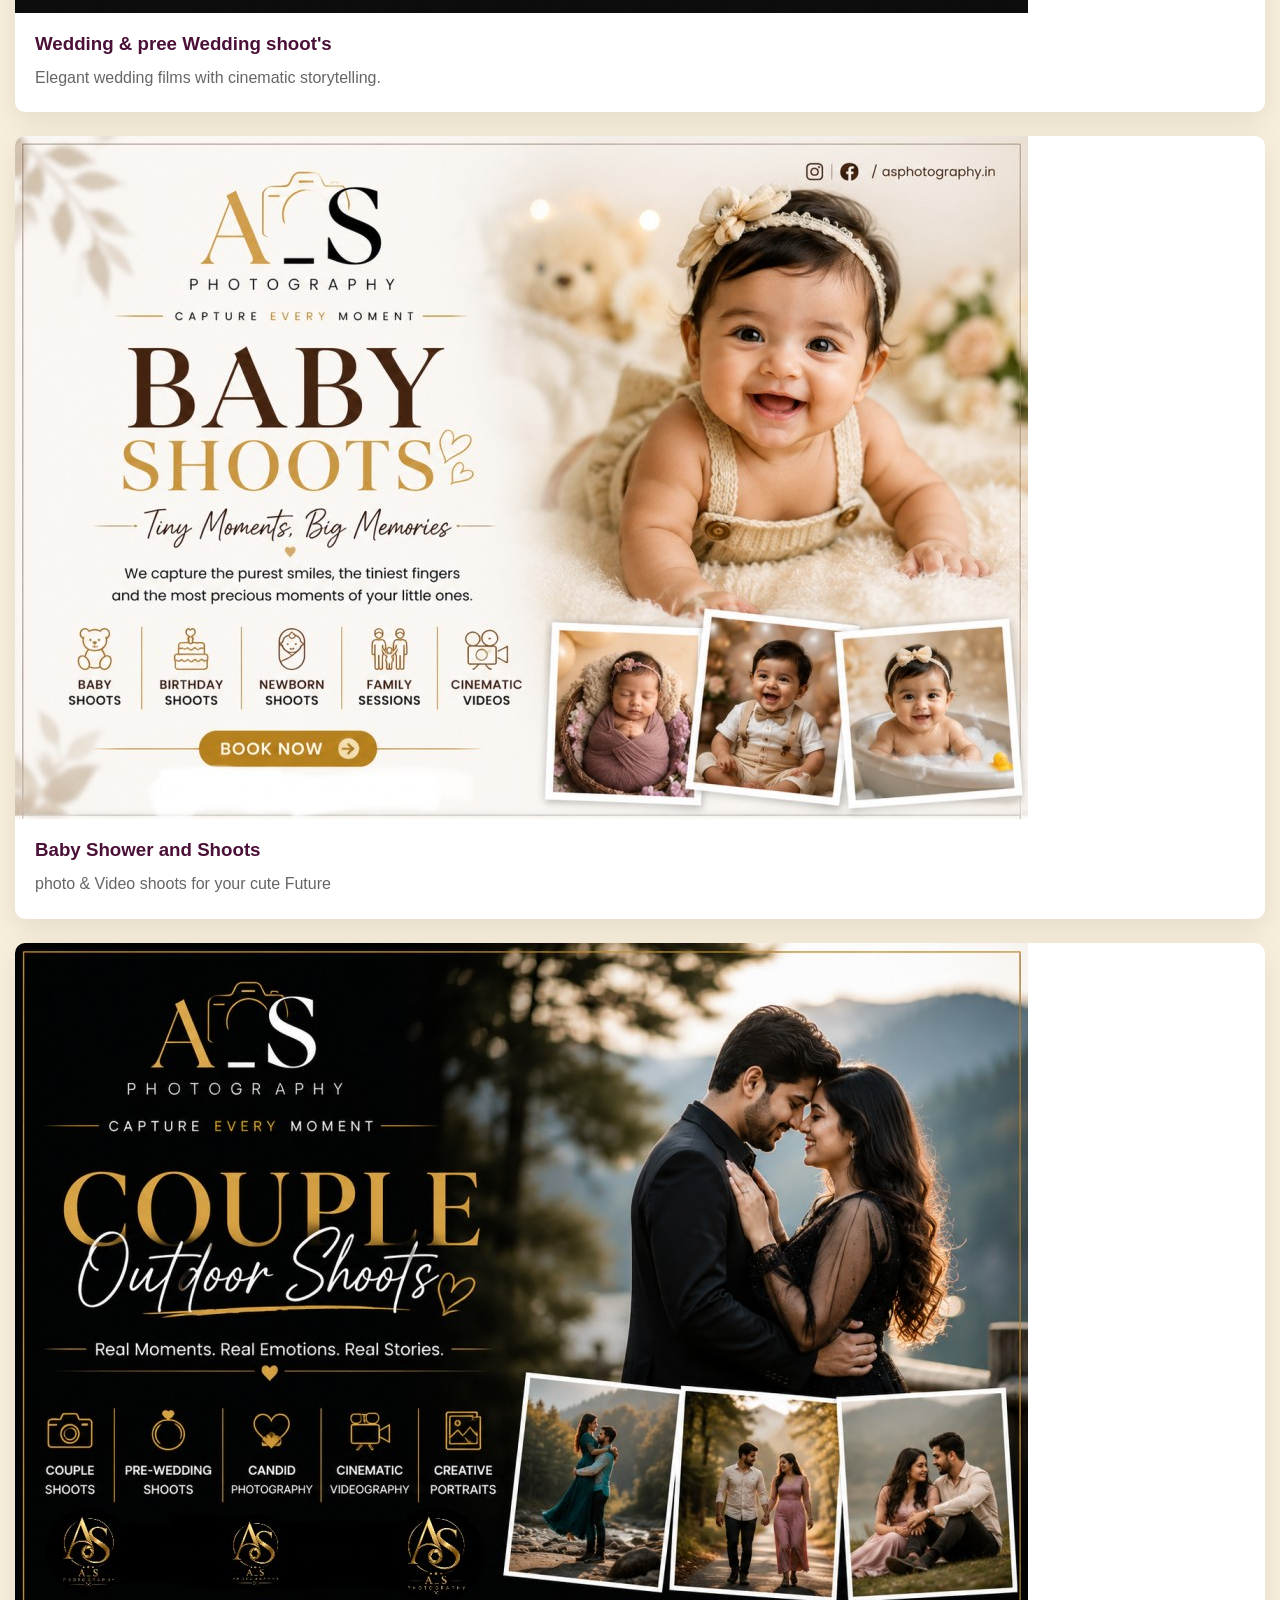
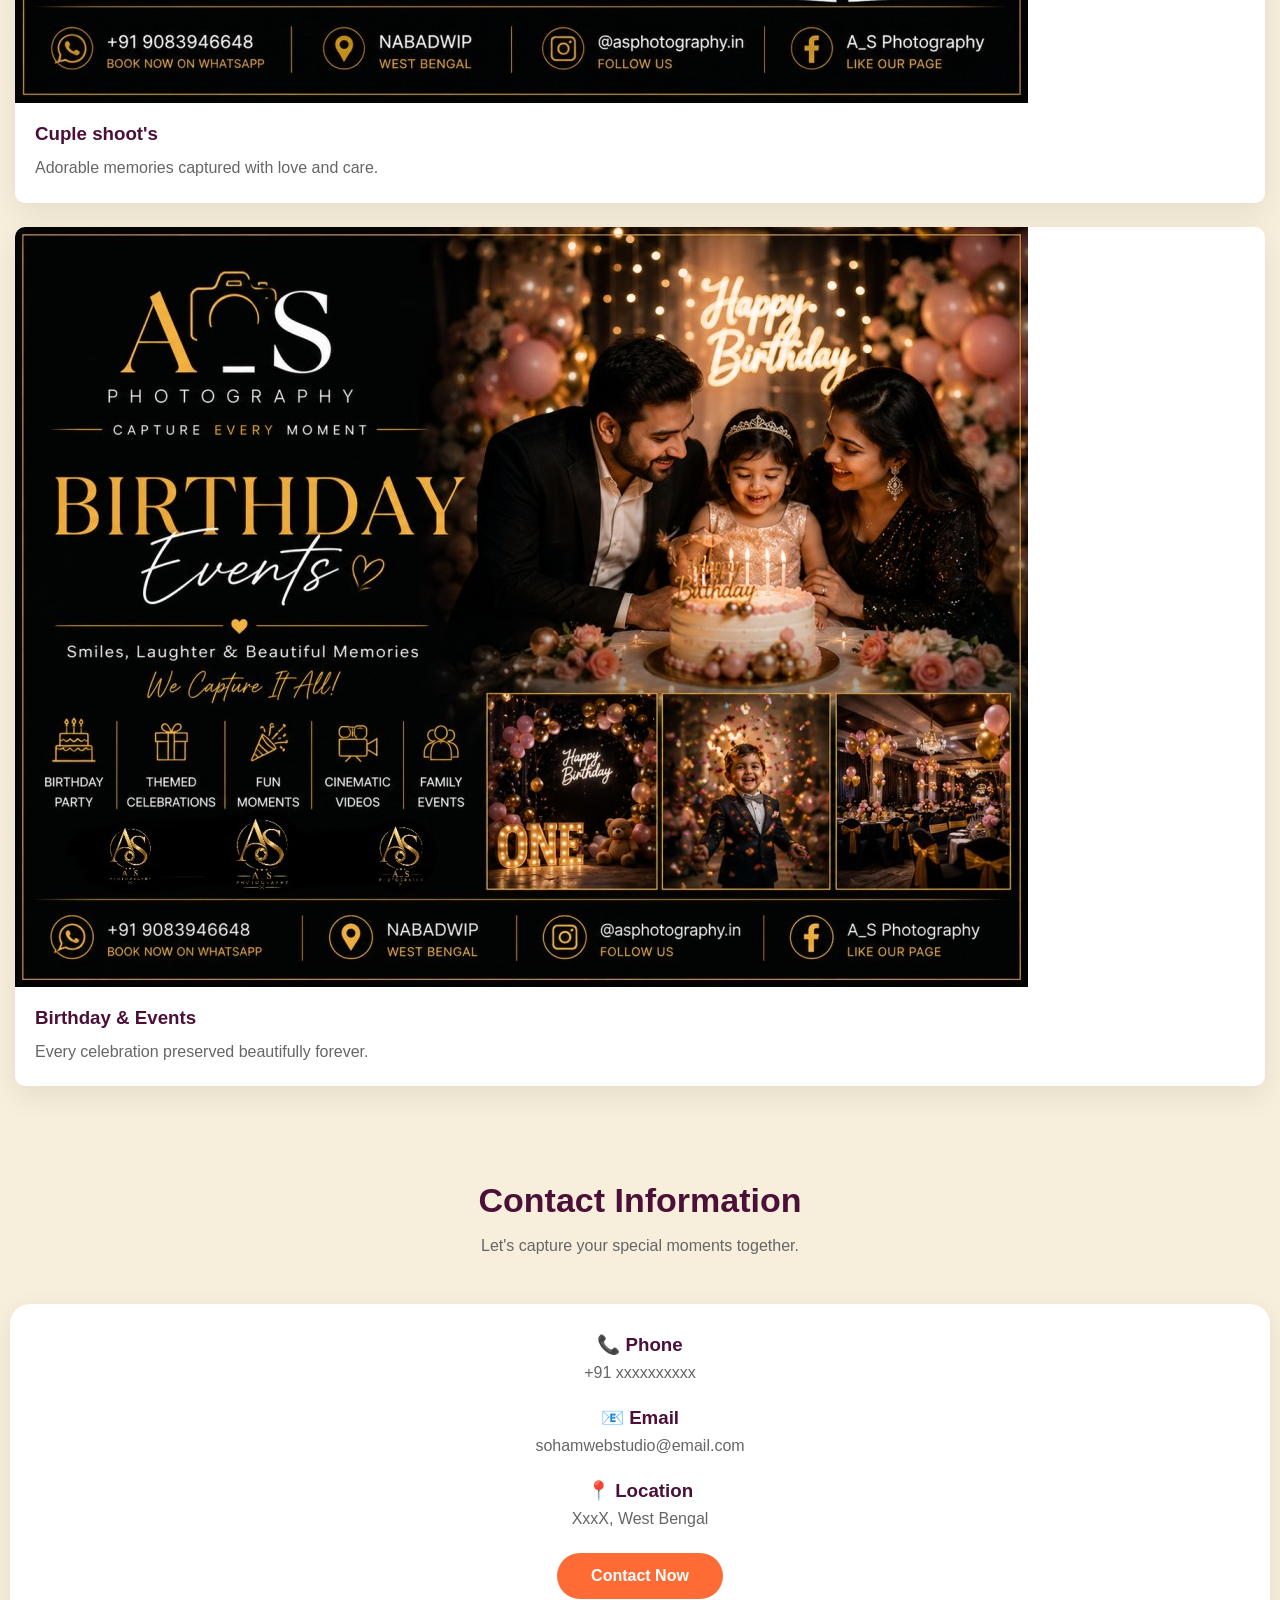
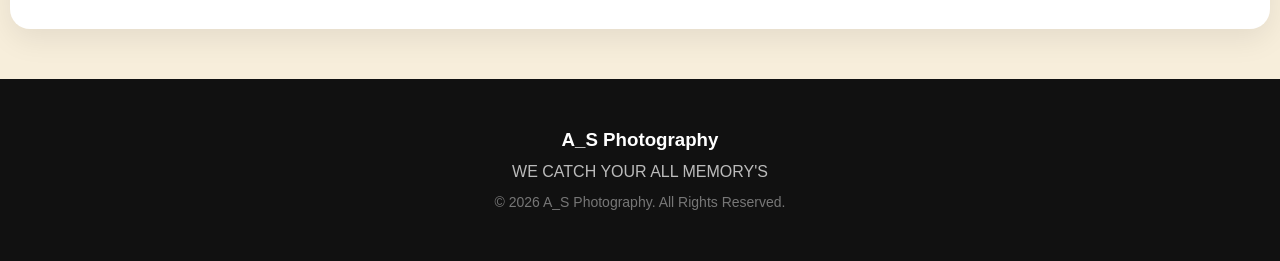
==== commit 98e043c5: "Update index.html" ====
--- a/index.html
+++ b/index.html
@@ -6,7 +6,7 @@
 <meta charset="UTF-8">
 <meta name="viewport" content="width=device-width, initial-scale=1.0">
 
-<title>XXX Photography</title>
+<title>A_S Photography</title>
 
 <meta name="description" content="Professional Wedding & Event Photography and videography">
 
@@ -32,7 +32,7 @@
 
 <div class="logo-text">
 
-<span class="line1">XXX Photography</span>
+<span class="line1">A_S Photography</span>
 
 </div>
 
@@ -64,7 +64,7 @@
 
     <div class="hero-content">
 
-        <h1>XXX Photography</h1>
+        <h1>A_S Photography</h1>
 
         <h2>Memories That Last Forever</h2>
 
@@ -172,14 +172,14 @@
 
 </section>
 <footer>
-    <h3>XXX Photography</h3>
+    <h3>A_S Photography</h3>
 
     <p>
        WE CATCH YOUR ALL MEMORY'S
     </p>
 
     <span>
-        © 2026 XXX Photography. All Rights Reserved.
+        © 2026 A_S Photography. All Rights Reserved.
     </span>
 
 </footer>
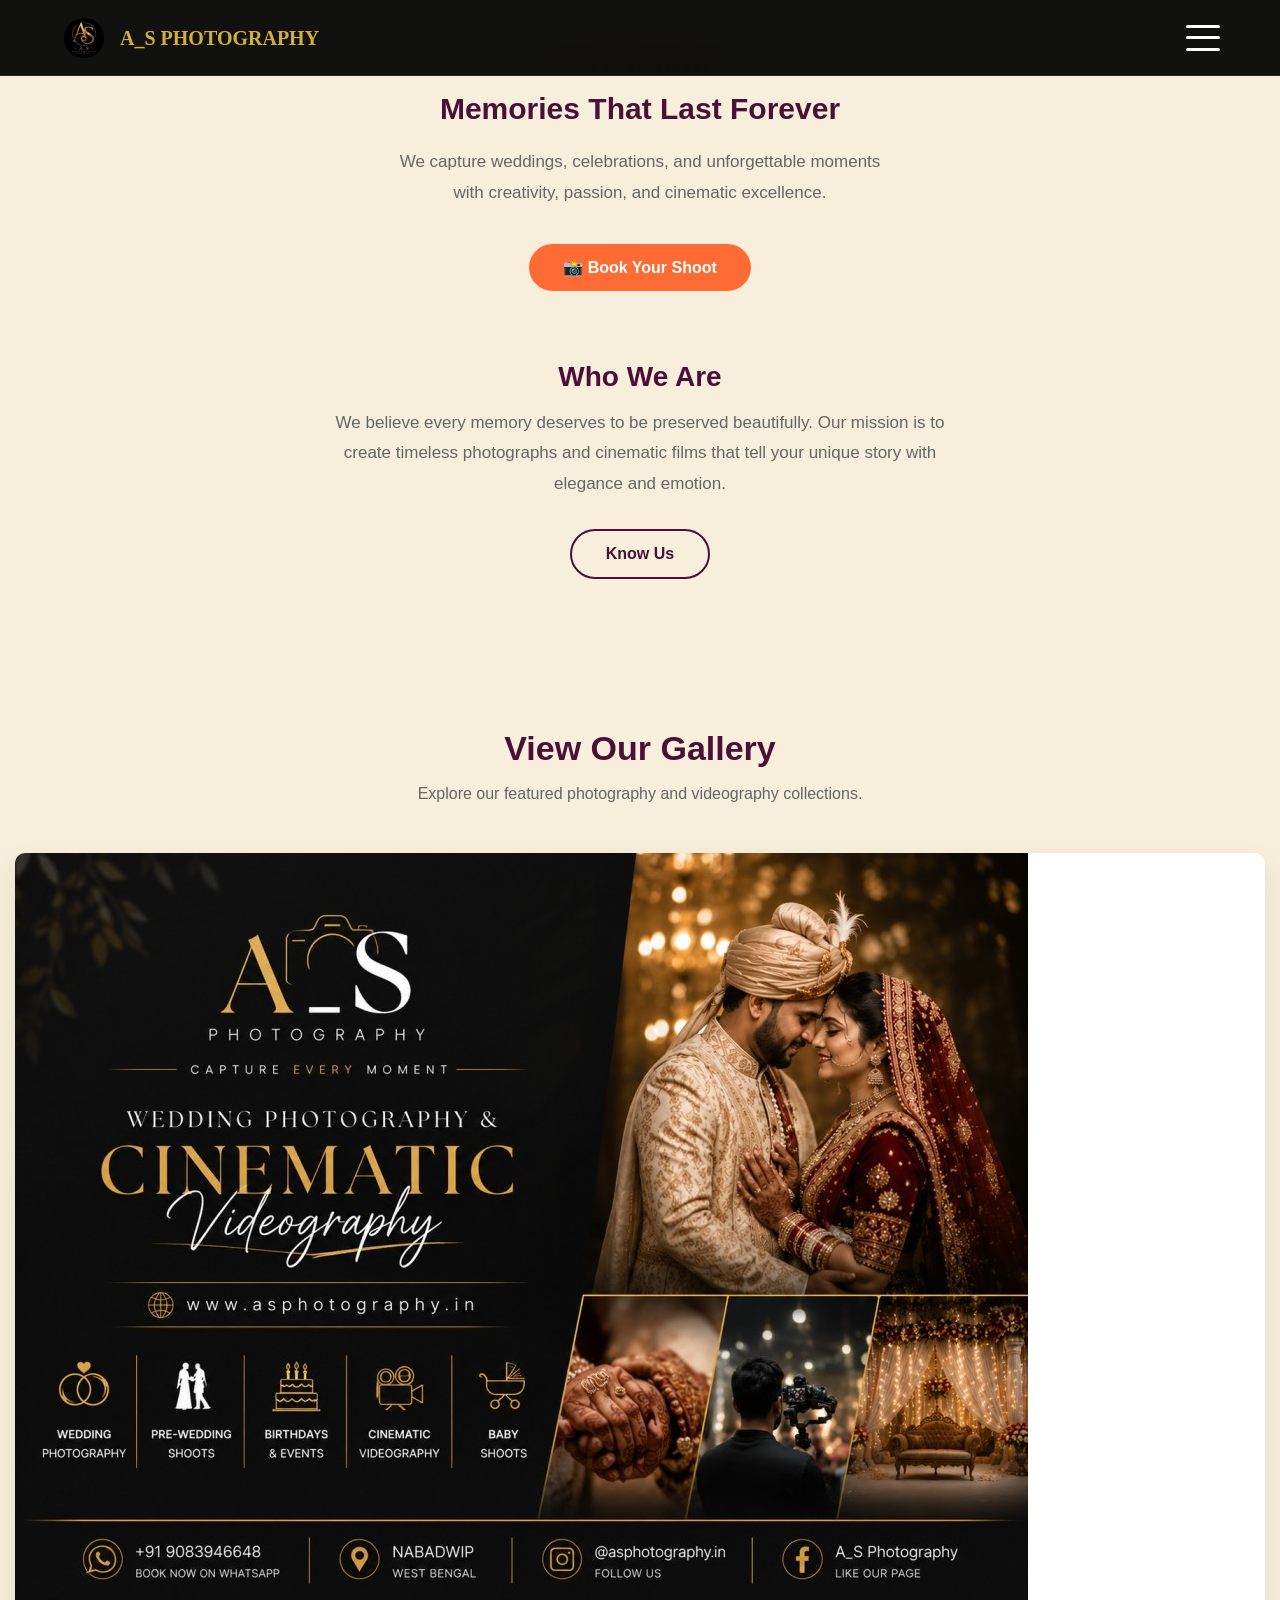
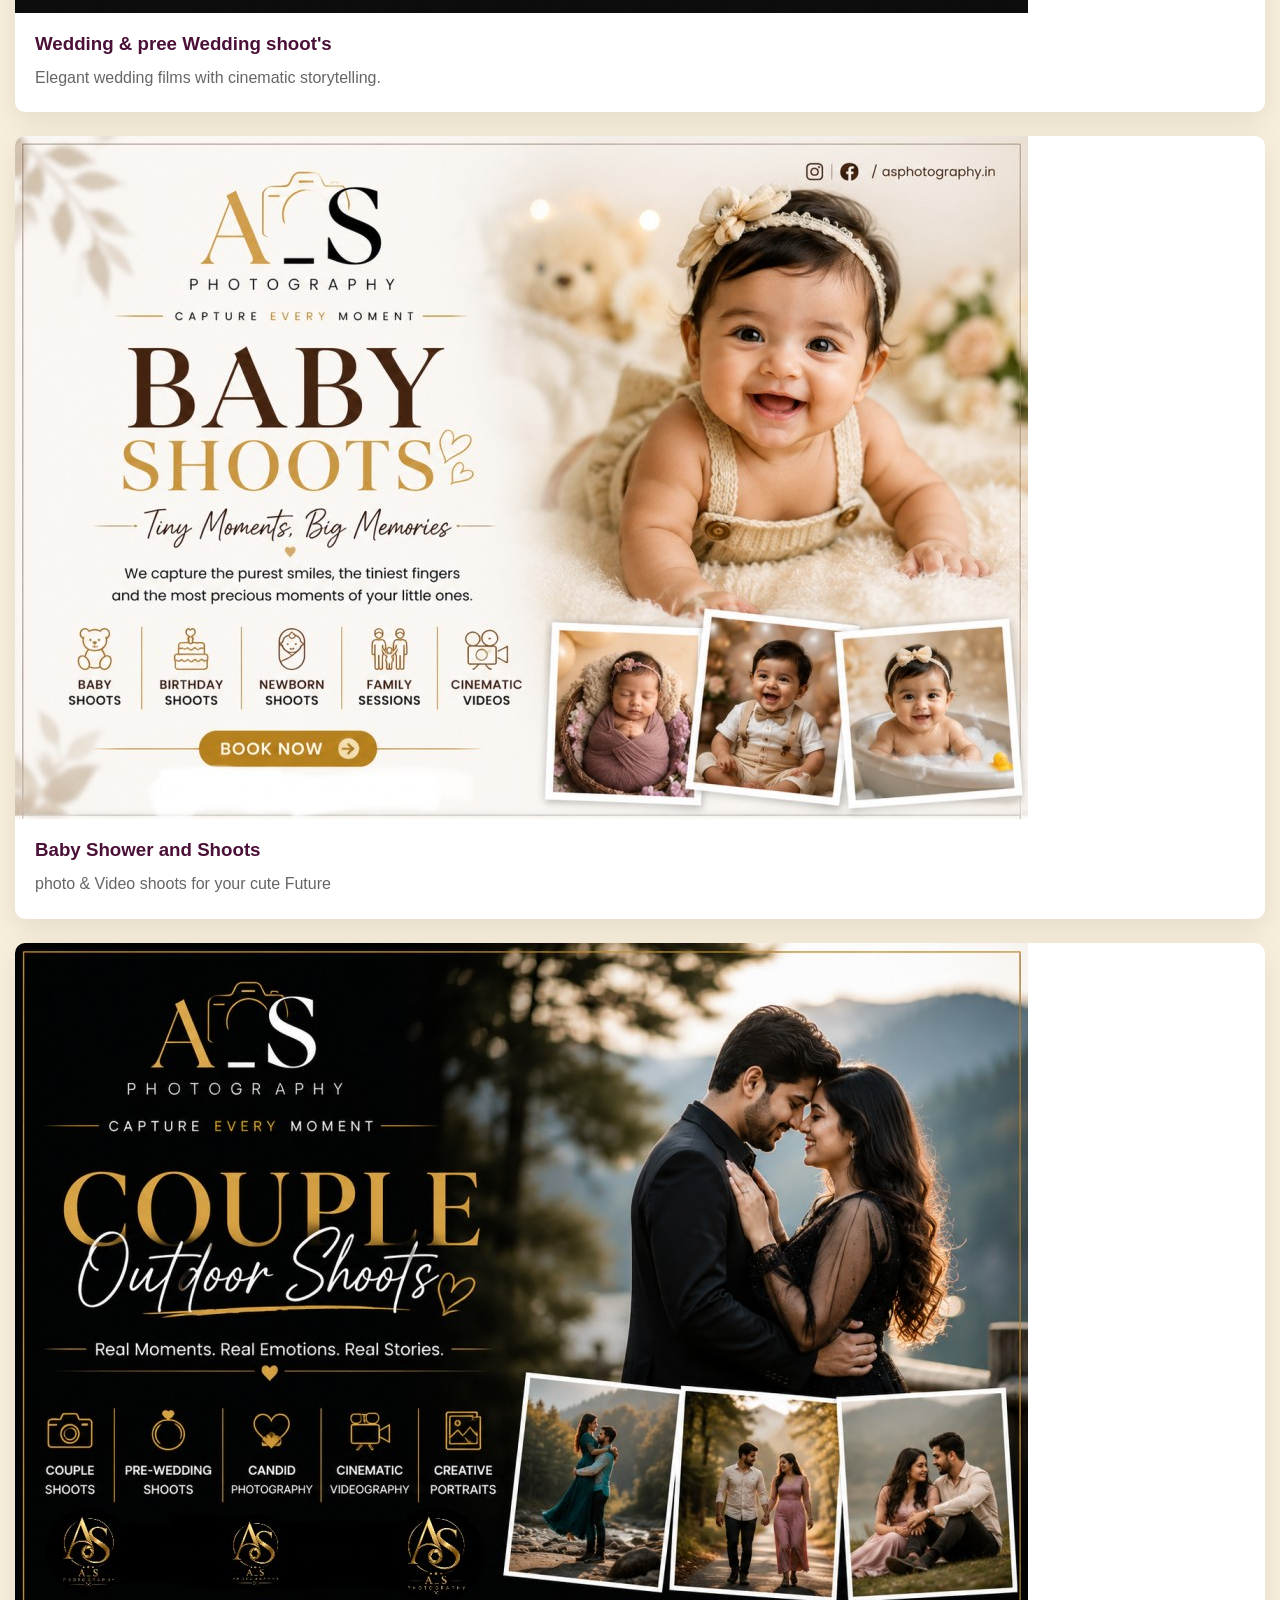
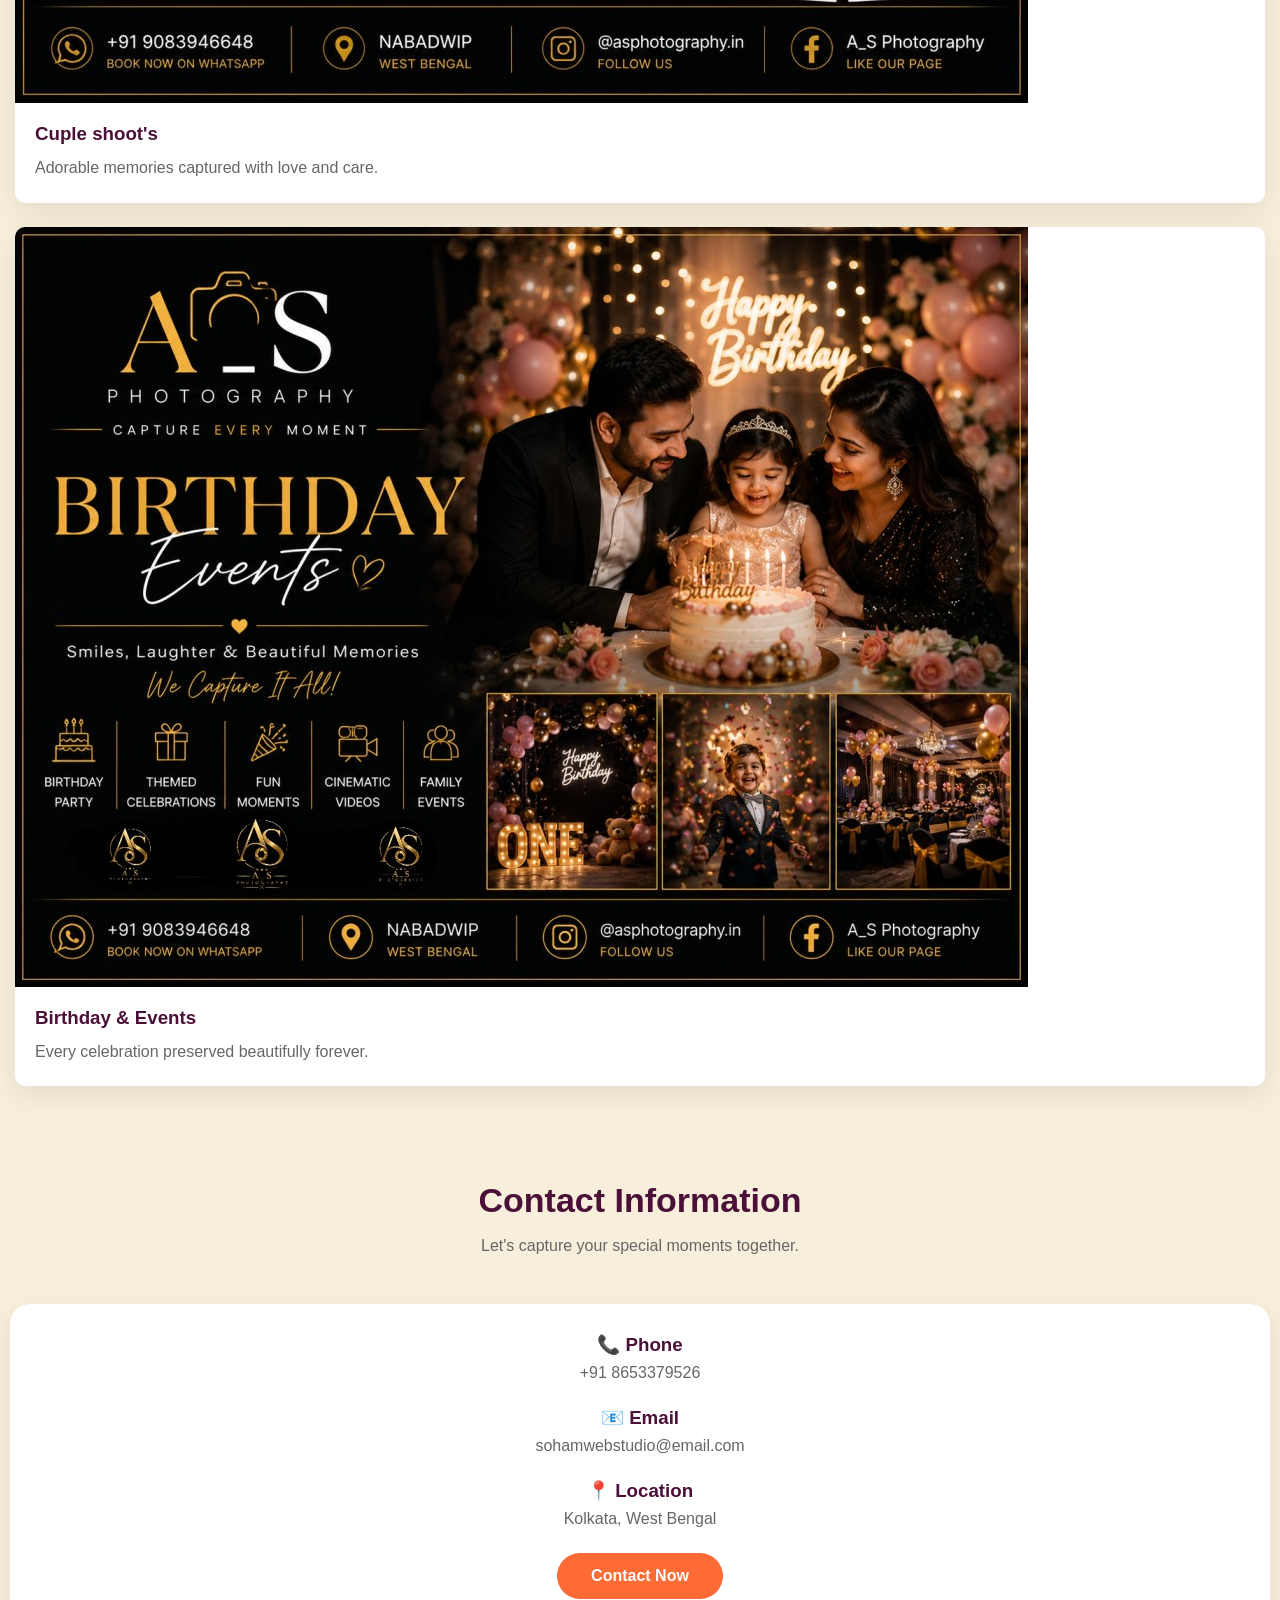
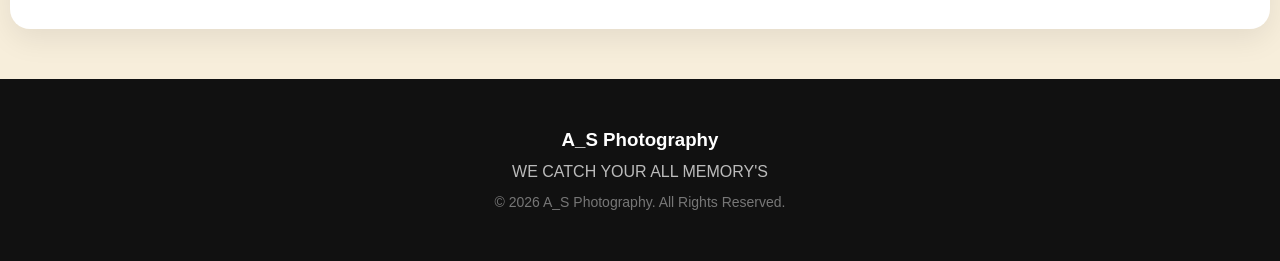
==== commit 55e6169d: "Update index.html" ====
--- a/index.html
+++ b/index.html
@@ -151,7 +151,7 @@
 
         <div class="contact-item">
             <h3>📞 Phone</h3>
-            <p>+91 xxxxxxxxxx</p>
+            <p>+91 8653379526</p>
         </div>
 
         <div class="contact-item">
@@ -161,7 +161,7 @@
 
         <div class="contact-item">
             <h3>📍 Location</h3>
-            <p>XxxX, West Bengal</p>
+            <p>Kolkata, West Bengal</p>
         </div>
 
         <a href="https://wa.me/919083946648?text=Hello%20A_S%20Photography!%20I%20would%20like%20to%20know%20more%20about%20your%20services." class="btn" target="_blank">
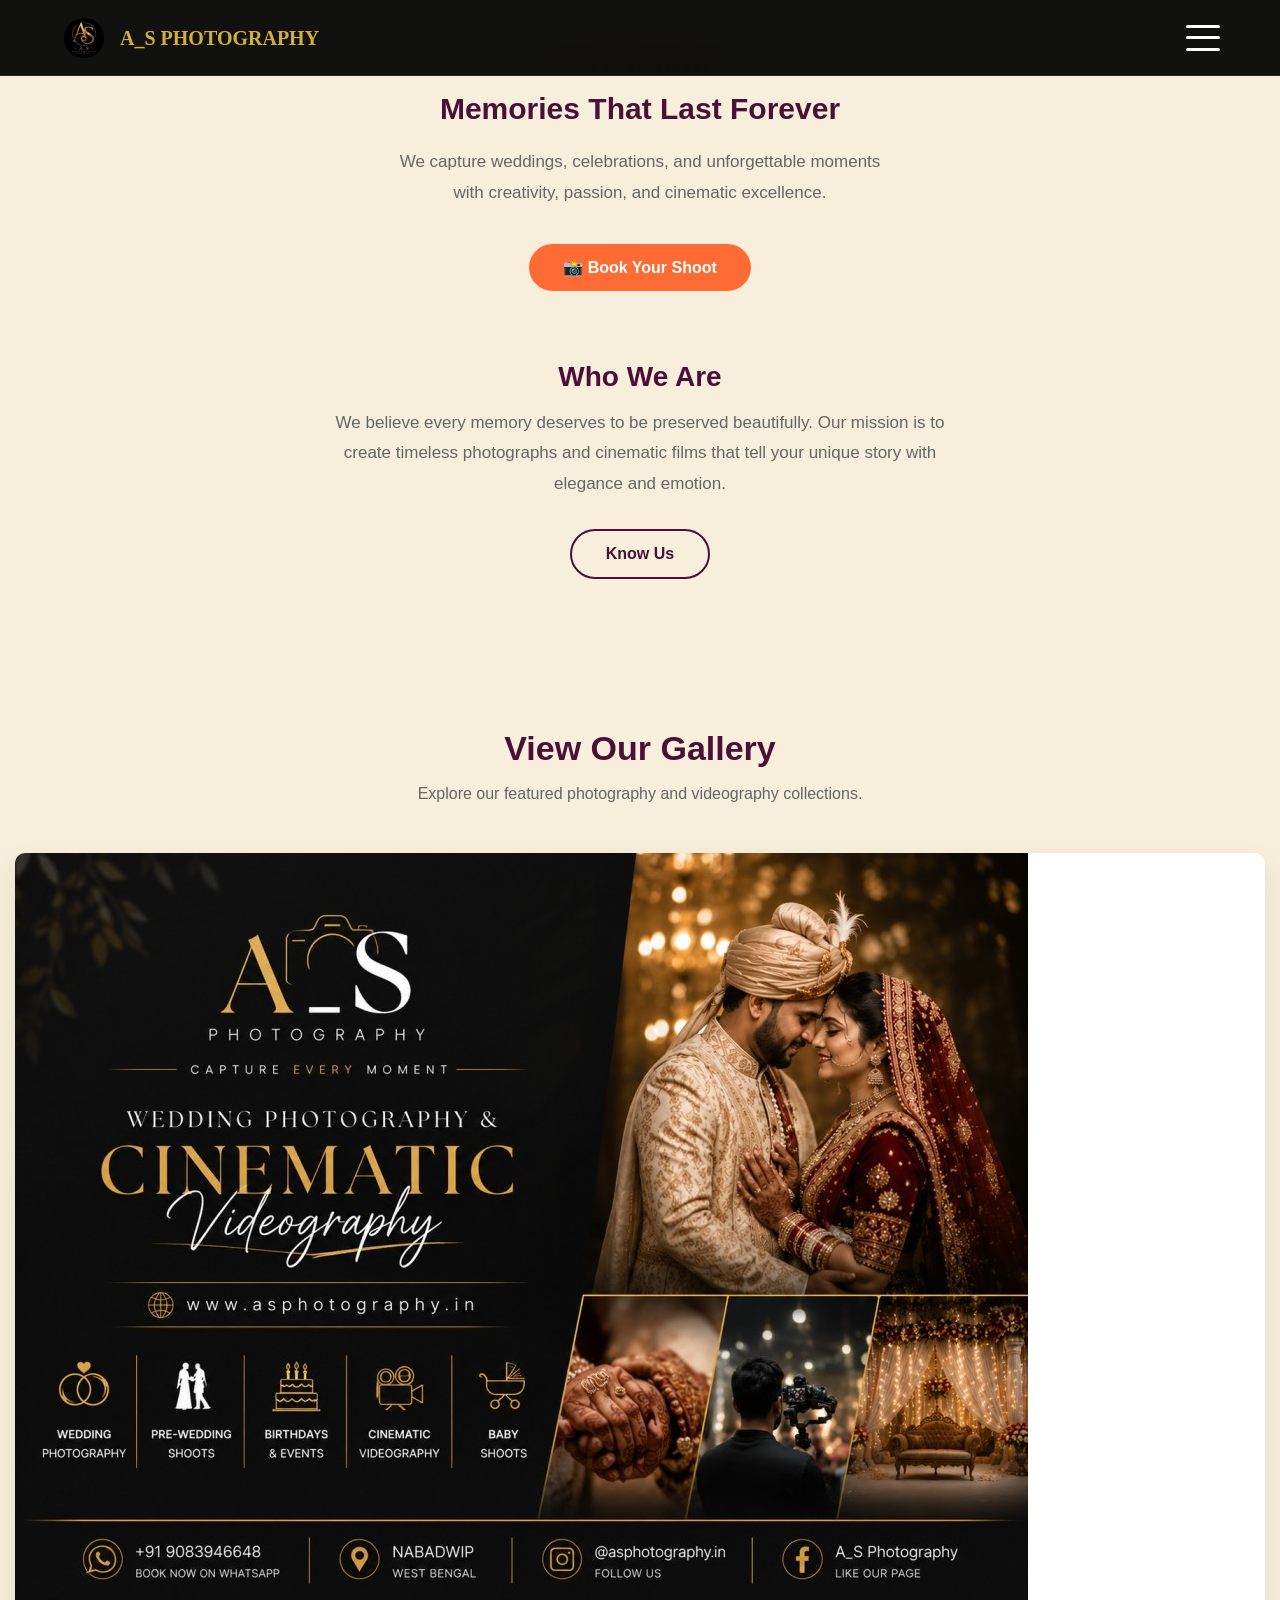
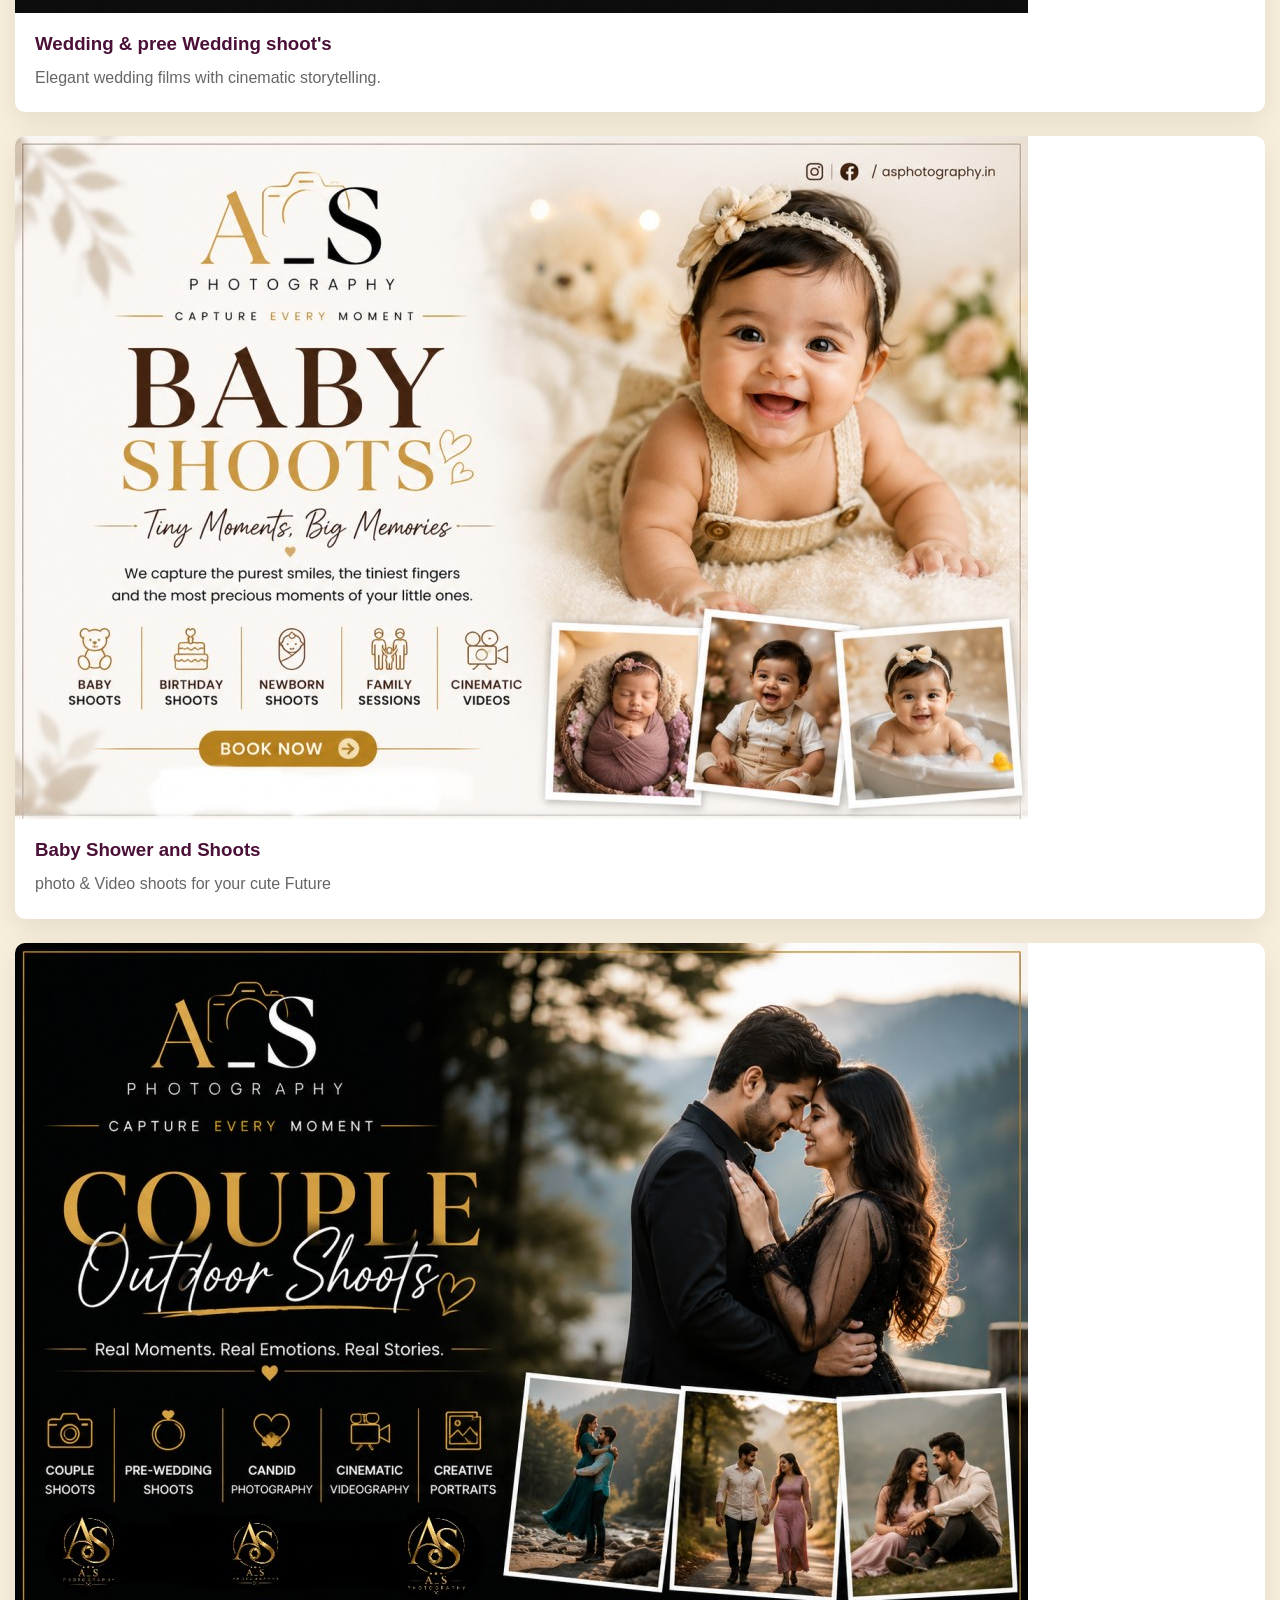
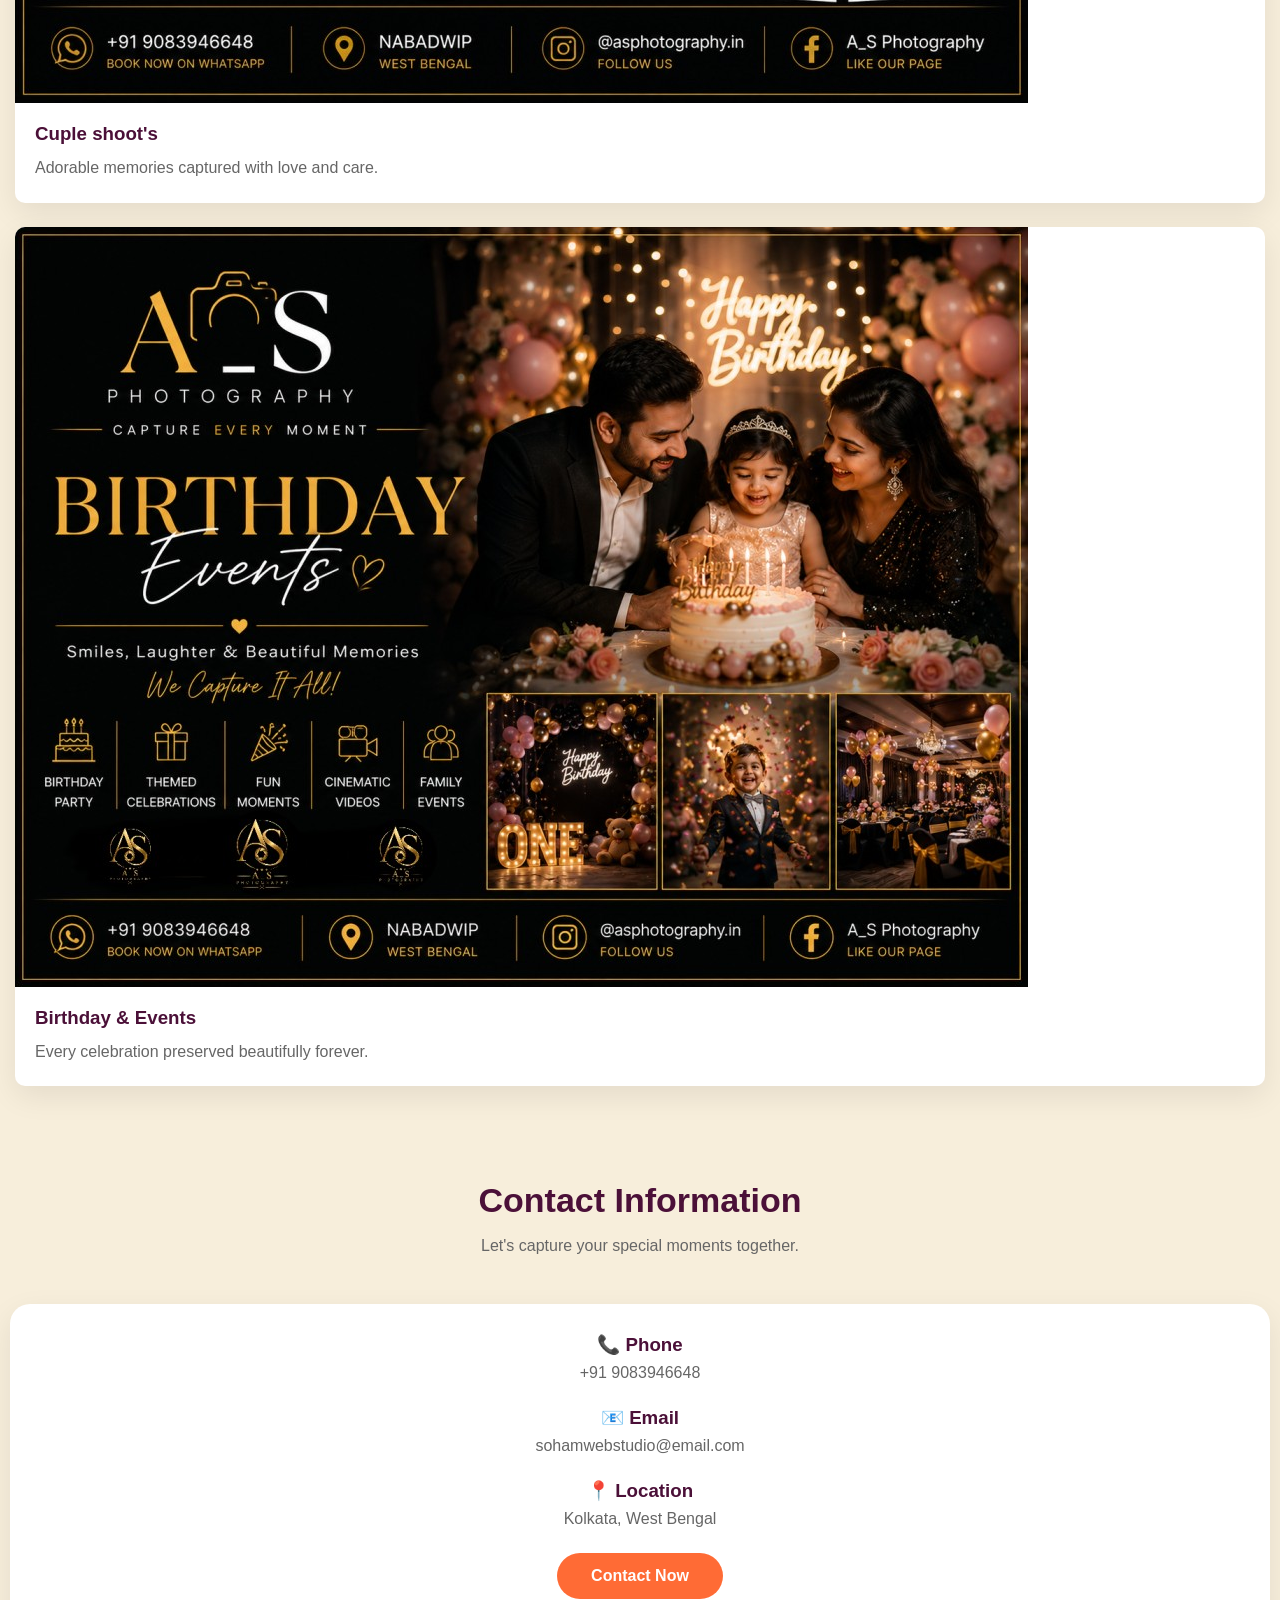
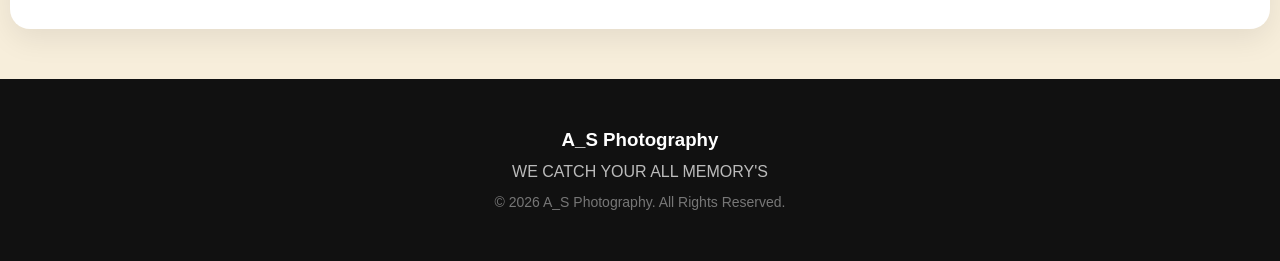
==== commit e748cf54: "Update index.html" ====
--- a/index.html
+++ b/index.html
@@ -151,7 +151,7 @@
 
         <div class="contact-item">
             <h3>📞 Phone</h3>
-            <p>+91 8653379526</p>
+            <p>+91 9083946648</p>
         </div>
 
         <div class="contact-item">
